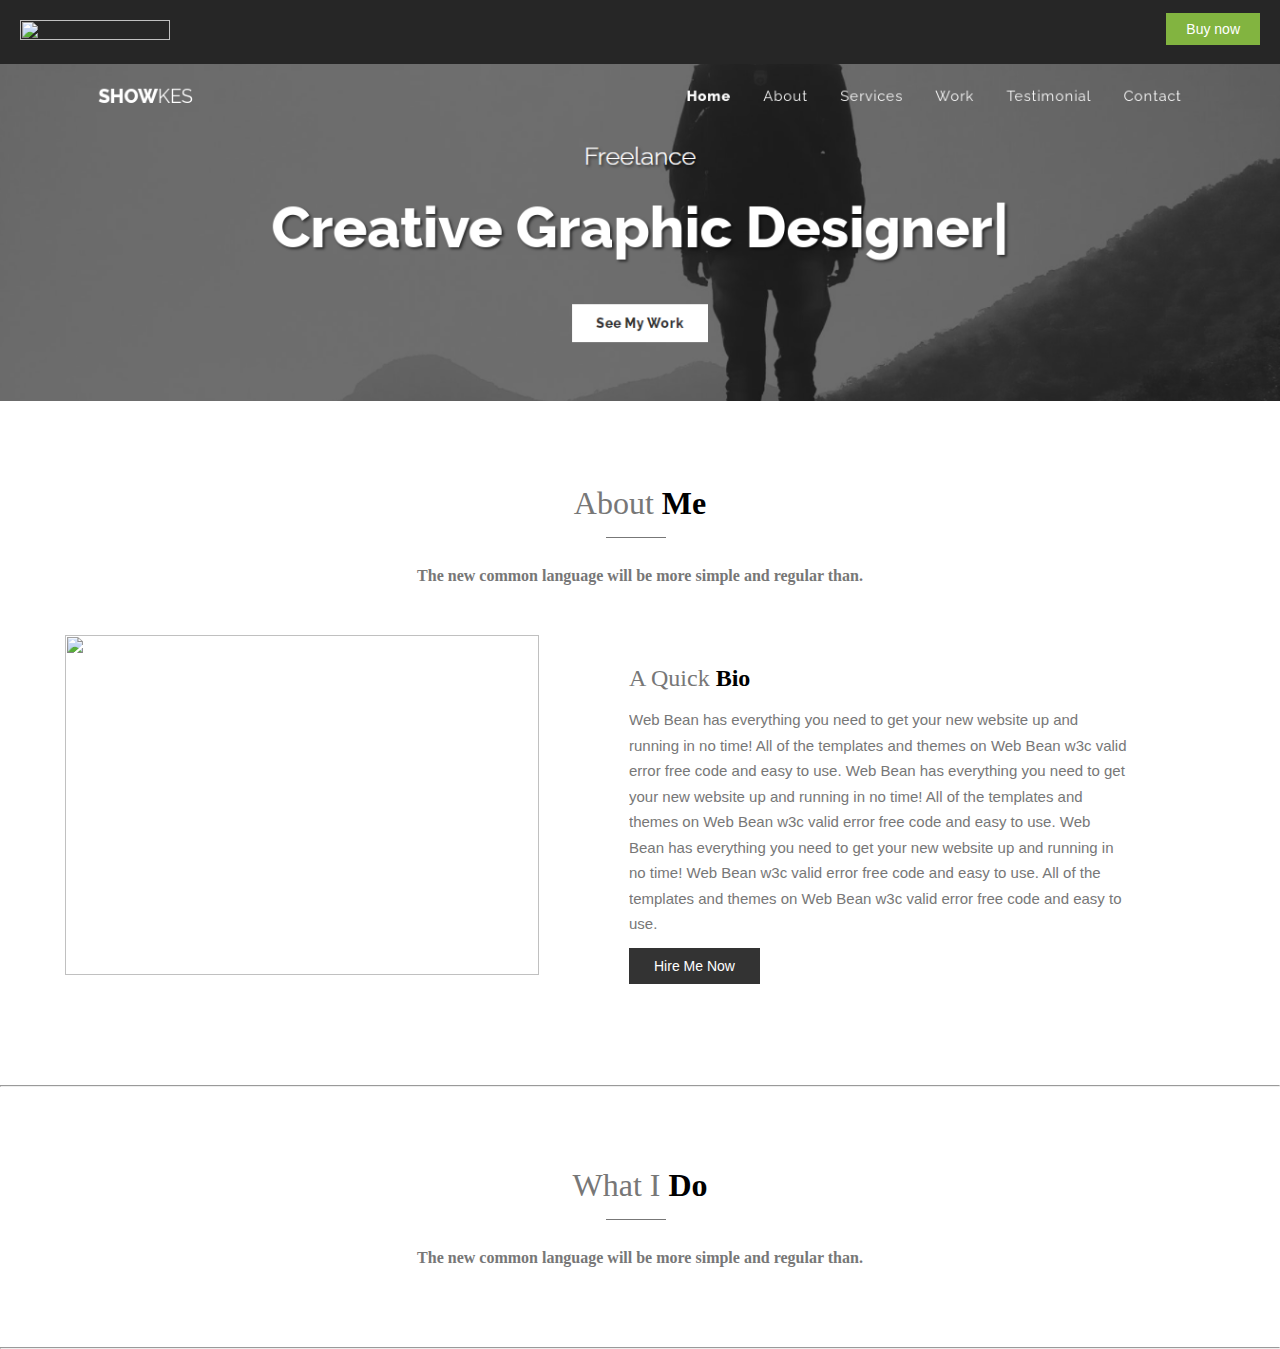
==== themeforest.com/index.html @ ecef11ed "task added" ====
<!DOCTYPE html>
<html lang="en">
<head>
    <meta charset="UTF-8">
    <meta http-equiv="X-UA-Compatible" content="IE=edge">
    <meta name="viewport" content="width=device-width, initial-scale=1.0">
    <title>theme forest</title>
    <link rel="stylesheet" href="assets/css/main.css">
    <link rel="stylesheet" href="assets/css/style.css">
</head>
<body>
    <header>
            <div class="header-top-flex">
                <div class="left-side">
                    <a href="#">
                        <img src="https://public-assets.envato-static.com/assets/logos/envato_market-a5ace93f8482e885ae008eb481b9451d379599dfed24868e52b6b2d66f5cf633.svg" alt="">
                    </a>
                </div>
                <div class="right-side">
                    <a href="#">Buy now</a>
                </div>
            </div>
            <div class="header-bottom">
                <div class="slider">
                    <img src="assets/img/slider.png" alt="image-slider" class="img-fluid">
                </div>
            </div>
    </header>
    <main>
        <!-- section about me start -->
        <div class="container">
          <section id="about-me">
            <div class="tittle">
                <div class="about-tittle">
                    <h1>About <span>Me</span></h1>
                </div>
                <div class="short-context">
                    <h4>The new common language will be more simple and regular than.</h6>
                </div>
            </div>
            <div class="about-context-flex">
                <img src="http://coderspoint.net/html/showkes/assets/img/about/about.jpg" alt="" class="img-fluid">
                <div class="context">
                    <h2>A Quick <span>Bio</span></h2>
                    <p>Web Bean has everything you need to get your new website up and running in no time! All of the templates and themes on Web Bean w3c valid error free code and easy to use. Web Bean has everything you need to get your new website up and running in no time! All of the templates and themes on Web Bean w3c valid error free code and easy to use. Web Bean has everything you need to get your new website up and running in no time! Web Bean w3c valid error free code and easy to use. All of the templates and themes on Web Bean w3c valid error free code and easy to use.</p>
                    <a href="#">Hire Me Now</a>
                </div>
            </div>
          </section>
        </div><hr>
        <!-- section <about me> end -->

        <!-- section <What I Do> start -->
        <div class="container">
          <section id="what-i-do">
            <div class="tittle">
                <div class="about-tittle">
                    <h1>What I <span>Do</span></h1>
                </div>
                <div class="short-context">
                    <h4>The new common language will be more simple and regular than.</h6>
                </div>
            </div>
          </section>
        </div><hr>
        <!-- section <What I Do> end -->
    </main>
    <footer></footer>
</body>
</html>
---- themeforest.com/assets/css/main.css ----
* {
    padding: 0;
    margin: 0;
    box-sizing: border-box;
  }
  
  .container {
    width: 1150px;
    margin: 0 auto;
  }

  .img-fluid {
    max-width: 100% !important;
  }
---- themeforest.com/assets/css/style.css ----
.header-top-flex{
    background-color: #262626;
    display: flex;
    justify-content: space-between;
}

.header-top-flex div{
    padding: 20px;
}

.header-top-flex .left-side img{
background-repeat: no-repeat;
background-position-y: center;
width: 150px;
height: 20px;
}

.header-top-flex .right-side a{
    background-color: #82b440;
    color: white;
    text-decoration: none;
    font-family: Arial, Helvetica, sans-serif;
    font-size: 14px;
    padding: 8px 20px;
}

.header-top-flex .right-side a:hover{
    transition: .5s;
    background-color:#506e29;
}

.header-bottom .slider img{
    width: 100%;
}

#about-me{
    margin: 80px 0px;
}

#about-me .tittle{
    text-align: center;
}

#about-me .tittle .about-tittle{
    position: relative;
    padding-bottom: 30px;
}

#about-me .tittle .about-tittle h1{
    color: #777;
    font-weight: 100;
    padding-bottom: 15px;
}

#about-me .tittle .about-tittle h1 span{
    color: black;
    font-weight: 700;
}

#about-me .tittle .about-tittle::after{
    content: "";
    left: 47%;
    height: 0px;
    position: absolute;
    width: 60px;
    height: 1px;
    background-color: #777;
}

#about-me .tittle .short-context{
    color: #777;
    font-weight: 100;
}

#about-me .about-context-flex{
    display: flex;
    justify-content: space-between;
    padding-top: 50px;
}

#about-me .about-context-flex img{
    width: 474px;
    height: 340px;
}

#about-me .about-context-flex .context{
    padding: 30px 90px;
} 

#about-me .about-context-flex .context h2{
    color: #777;
    font-weight: 100;
    padding-bottom: 15px;
} 

#about-me .about-context-flex .context h2 span{
    color: black;
    font-weight: 700;
} 

#about-me .about-context-flex .context p{
    font-family: 'Raleway', sans-serif;
    color: #777;
    width: 500px;
    height: 225px;
    font-size: 15px;
    line-height: 1.7;
    font-weight: 100;
    overflow: hidden;
    margin-bottom: 25px;
} 

#about-me .about-context-flex .context a{
    background-color:  #333;
    color: white;
    text-decoration: none;
    font-family: Arial, Helvetica, sans-serif;
    font-size: 14px;
    padding: 10px 25px;
}

#about-me .about-context-flex .context a:hover{
    transition: .5s;
    background-color: #777;
}

#what-i-do{
    margin: 80px 0px;
}

#what-i-do .tittle{
    text-align: center;
}

#what-i-do .tittle .about-tittle{
    position: relative;
    padding-bottom: 30px;
}

#what-i-do .tittle .about-tittle h1{
    color: #777;
    font-weight: 100;
    padding-bottom: 15px;
}

#what-i-do .tittle .about-tittle h1 span{
    color: black;
    font-weight: 700;
}

#what-i-do .tittle .about-tittle::after{
    content: "";
    left: 47%;
    height: 0px;
    position: absolute;
    width: 60px;
    height: 1px;
    background-color: #777;
}

#what-i-do .tittle .short-context{
    color: #777;
    font-weight: 100;
}
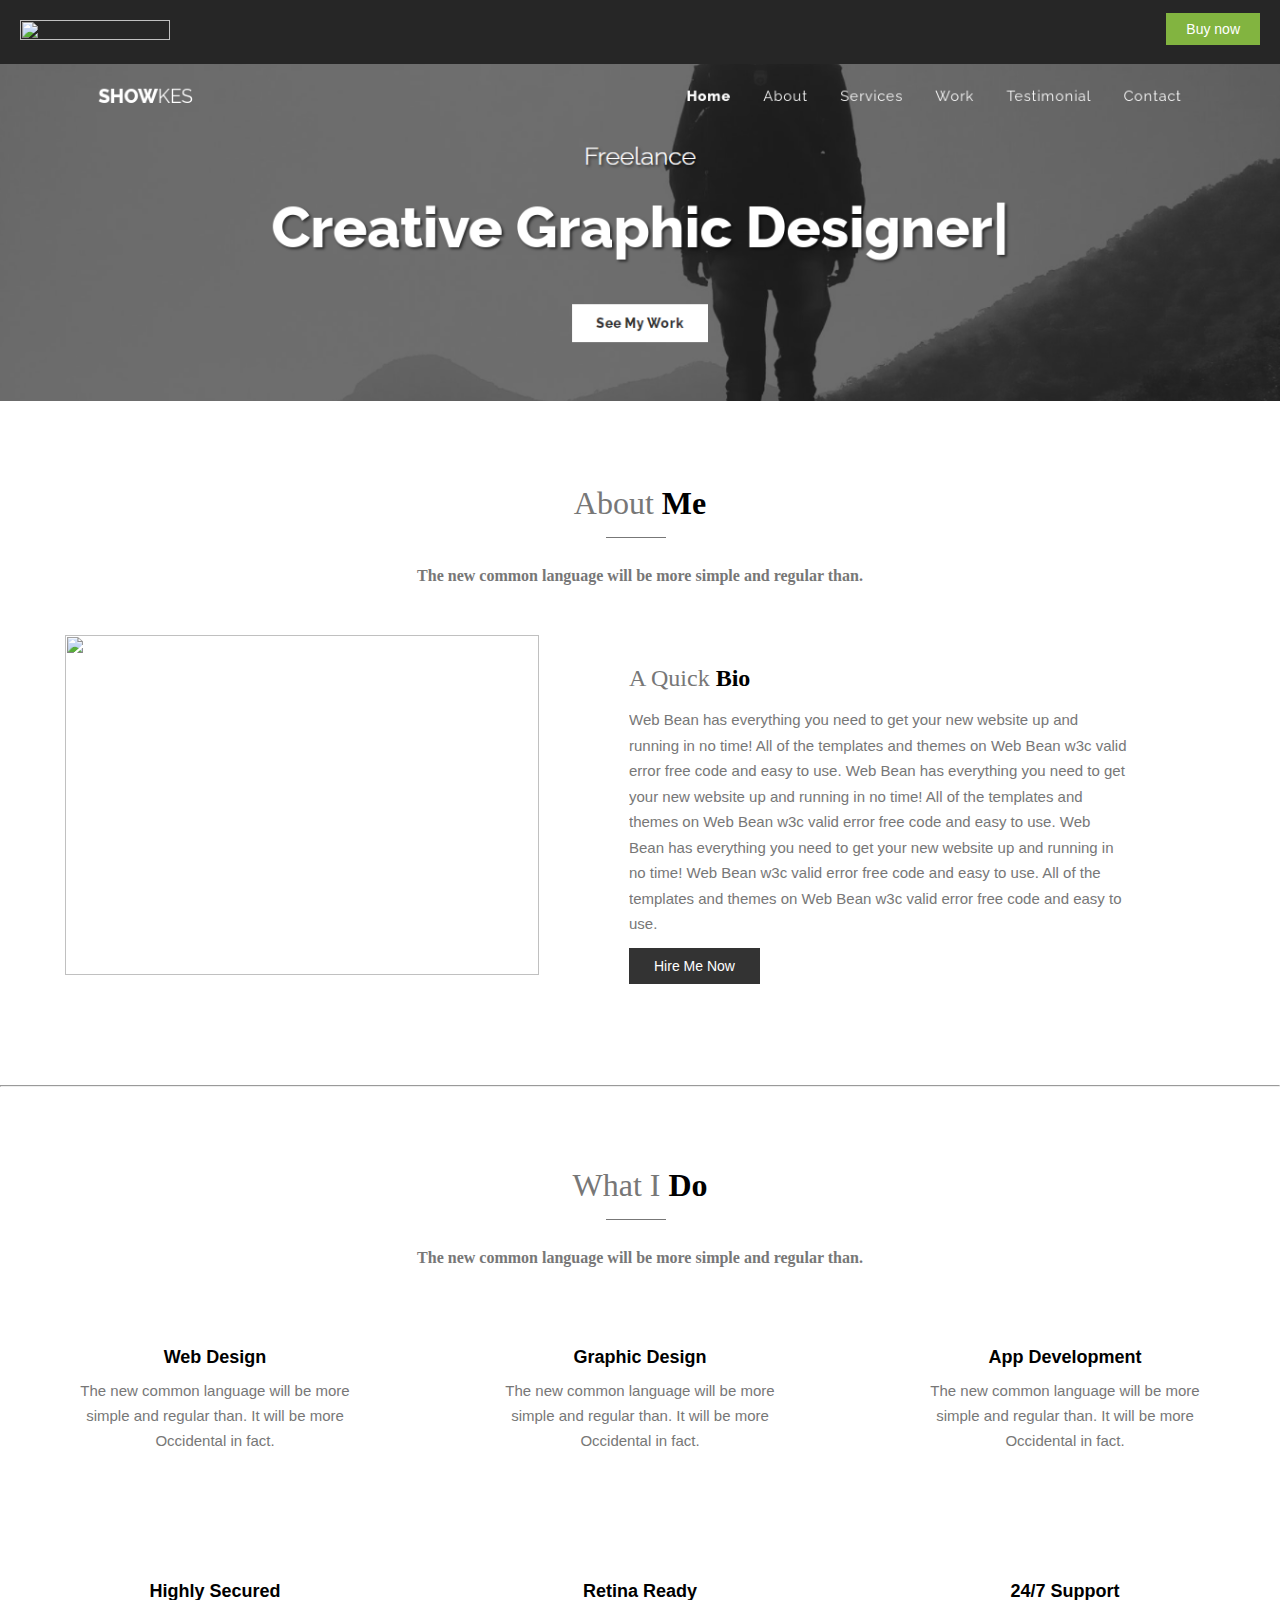
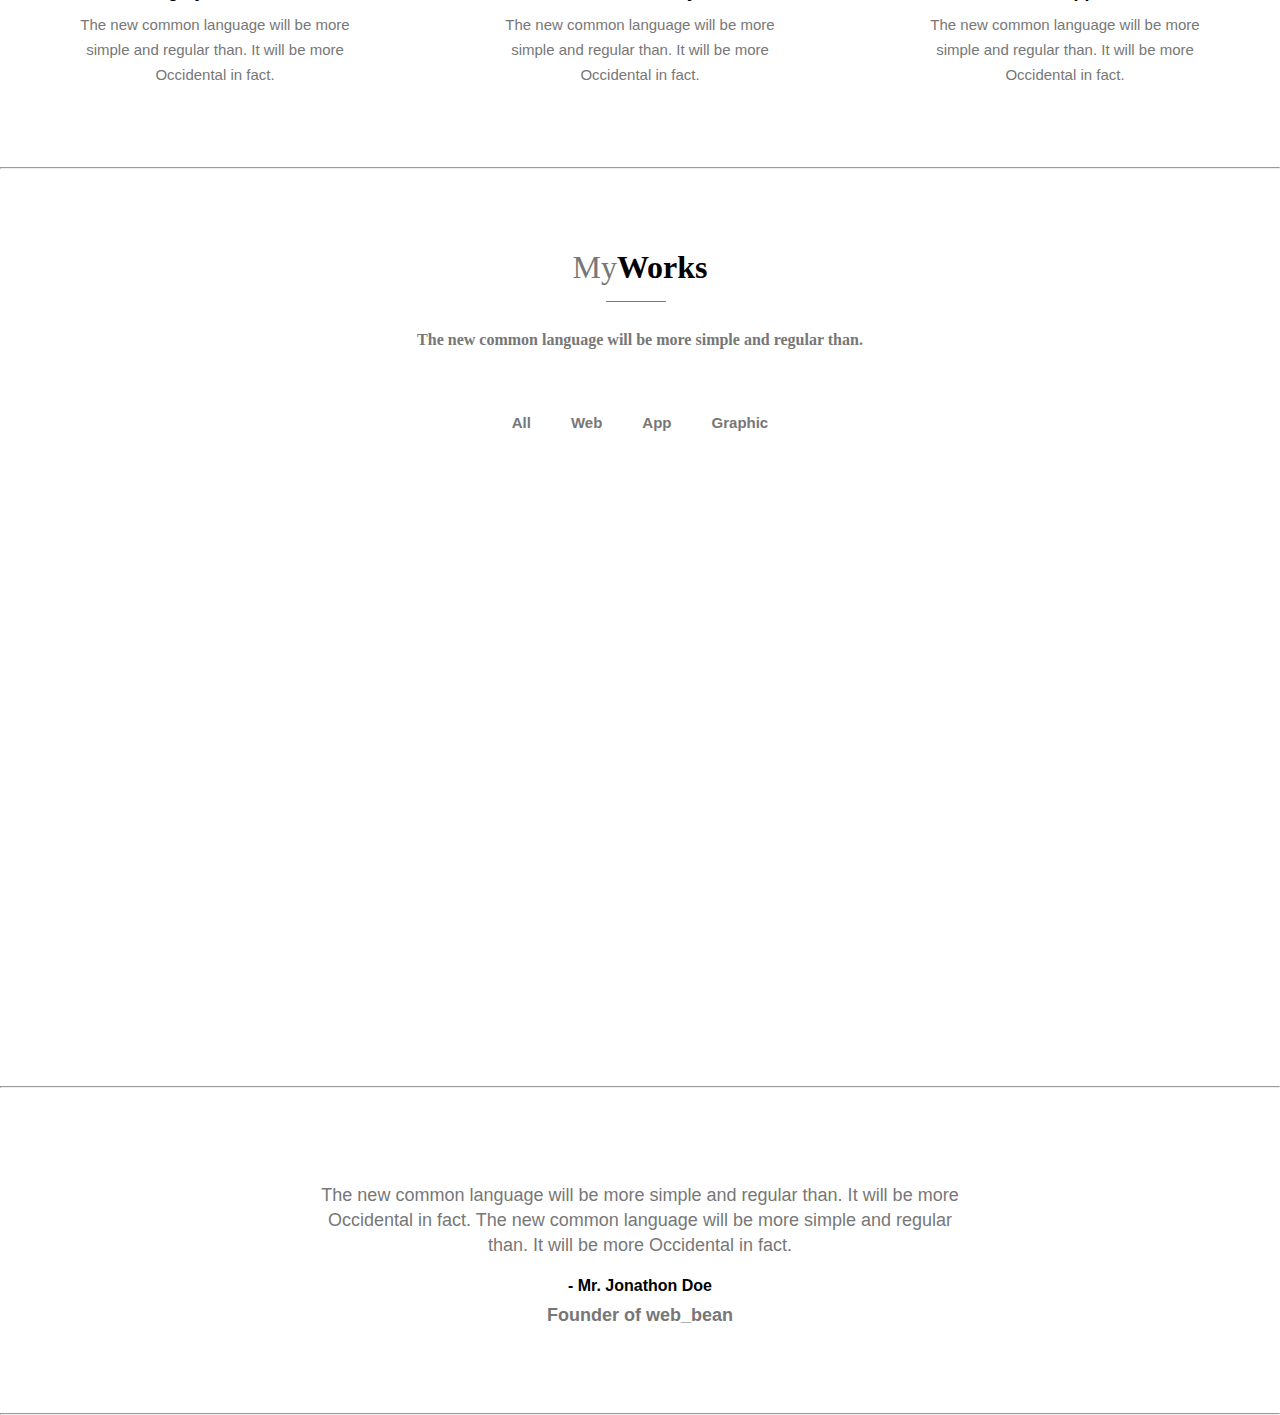
==== commit e9a2901f: "..." ====
--- a/themeforest.com/index.html
+++ b/themeforest.com/index.html
@@ -5,6 +5,7 @@
     <meta http-equiv="X-UA-Compatible" content="IE=edge">
     <meta name="viewport" content="width=device-width, initial-scale=1.0">
     <title>theme forest</title>
+    <script src="https://kit.fontawesome.com/097358150c.js" crossorigin="anonymous"></script>
     <link rel="stylesheet" href="assets/css/main.css">
     <link rel="stylesheet" href="assets/css/style.css">
 </head>
@@ -54,16 +55,155 @@
         <div class="container">
           <section id="what-i-do">
             <div class="tittle">
-                <div class="about-tittle">
+                <div class="what-tittle">
                     <h1>What I <span>Do</span></h1>
                 </div>
                 <div class="short-context">
                     <h4>The new common language will be more simple and regular than.</h6>
                 </div>
             </div>
+            <div class="what-i-do-flex">
+                <div class="web-design">
+                    <div class="icon">
+                        <i class="fas fa-laptop"></i>
+                    </div>
+                    <div class="tittle">Web Design</div>
+                    <div class="context">
+                        <p>The new common language will be more simple and regular than. It will be more Occidental in fact.</p>
+                    </div>
+
+                </div>
+                <div class="graphic-design">
+                    <div class="icon">
+                        <i class="fas fa-layer-group"></i>
+                    </div>
+                    <div class="tittle">Graphic Design</div>
+                    <div class="context">
+                        <p>The new common language will be more simple and regular than. It will be more Occidental in fact.</p>
+                    </div>
+
+                </div>
+                <div class="app-development">
+                    <div class="icon">
+                        <i class="fas fa-mobile"></i>
+                    </div>
+                    <div class="tittle">App Development</div>
+                    <div class="context">
+                        <p>The new common language will be more simple and regular than. It will be more Occidental in fact.</p>
+                    </div>
+
+                </div>
+                <div class="highly-secured">
+                    <div class="icon">
+                        <i class="fas fa-shield-alt"></i>
+                    </div>
+                    <div class="tittle">Highly Secured</div>
+                    <div class="context">
+                        <p>The new common language will be more simple and regular than. It will be more Occidental in fact.</p>
+                    </div>
+                </div>
+                <div class="retina-ready">
+                    <div class="icon">
+                        <i class="far fa-smile"></i>
+                    </div>
+                    <div class="tittle">Retina Ready</div>
+                    <div class="context">
+                        <p>The new common language will be more simple and regular than. It will be more Occidental in fact.</p>
+                    </div>
+                </div>
+                <div class="support">
+                    <div class="icon">
+                        <i class="fas fa-life-ring"></i>
+                    </div>
+                    <div class="tittle">24/7 Support</div>
+                    <div class="context">
+                        <p>The new common language will be more simple and regular than. It will be more Occidental in fact.</p>
+                    </div>
+                </div>
+            </div>
           </section>
         </div><hr>
         <!-- section <What I Do> end -->
+
+        <!-- section <What I Do> start -->
+        <div class="container">
+            <section id="my-works">
+                <div class="tittle">
+                  <div class="my-works-tittle">
+                      <h1>My<span>Works</span></h1>
+                  </div>
+                  <div class="short-context">
+                      <h4>The new common language will be more simple and regular than.</h6>
+                  </div>
+                </div>
+                <div class="my-works-flex">
+                    <a href="#" class="all-category">
+                      <div class="icon">
+                        <i class="fas fa-chart-line"></i>
+                      </div>
+                      <div class="tittle">All</div>
+                    </a>
+                    <a href="#" class="web-category">
+                        <div class="icon">
+                            <i class="far fa-newspaper"></i>
+                        </div>
+                        <div class="tittle">Web</div>
+                    </a>
+                    <a href="#" class="app-category">
+                        <div class="icon">
+                            <i class="fas fa-tablet-alt"></i>
+                        </div>
+                        <div class="tittle">App</div>
+                    </a>
+                    <a href="#" class="graphic-category">
+                        <div class="icon">
+                            <i class="fas fa-camera-retro"></i>
+                        </div>
+                        <div class="tittle">Graphic</div>
+                    </a>
+                </div>
+                <div class="my-works-images-flex">
+                    <a href="">
+                       <img src="http://coderspoint.net/html/showkes/assets/img/works/1.jpg" alt="" class="img-fluid">
+                    </a>
+                    <a href="">
+                       <img src="http://coderspoint.net/html/showkes/assets/img/works/2.jpg" alt="" class="img-fluid">
+                    </a>
+                    <a href="">
+                       <img src="http://coderspoint.net/html/showkes/assets/img/works/3.jpg" alt="" class="img-fluid">
+                    </a>
+                    <a href="">
+                    <img src="http://coderspoint.net/html/showkes/assets/img/works/4.jpg" alt="" class="img-fluid">
+                    </a>
+                    <a href="">
+                    <img src="http://coderspoint.net/html/showkes/assets/img/works/5.jpg" alt="" class="img-fluid">
+                    </a>
+                    <a href="">
+                    <img src="http://coderspoint.net/html/showkes/assets/img/works/6.jpg" alt="" class="img-fluid">
+                    </a>
+                </div>
+            </section>
+        </div><hr>
+        <!-- section <What I Do> end -->
+
+        <!-- section <Quotes> start -->
+        <div class="container">
+            <section id="quotes-section">
+                <div class="quotes">
+                  <div class="quotes-icon">
+                    <i class="fas fa-quote-right"></i>
+                  </div>
+                  <div class="short-context">
+                      <p>The new common language will be more simple and regular than. It will be more Occidental in fact. The new common language will be more simple and regular than. It will be more Occidental in fact.</p>
+                  </div>
+                  <div class="author">
+                        <h3>- Mr. Jonathon Doe</h3>
+                        <h4>Founder of web_bean</h4>
+                  </div>
+                </div>
+            </section>
+        </div><hr>
+         <!-- section <Quotes> end -->
     </main>
     <footer></footer>
 </body>
--- a/themeforest.com/assets/css/style.css
+++ b/themeforest.com/assets/css/style.css
@@ -132,23 +132,23 @@
     text-align: center;
 }
 
-#what-i-do .tittle .about-tittle{
+#what-i-do .tittle .what-tittle{
     position: relative;
     padding-bottom: 30px;
 }
 
-#what-i-do .tittle .about-tittle h1{
-    color: #777;
-    font-weight: 100;
-    padding-bottom: 15px;
-}
-
-#what-i-do .tittle .about-tittle h1 span{
-    color: black;
-    font-weight: 700;
-}
-
-#what-i-do .tittle .about-tittle::after{
+#what-i-do .tittle .what-tittle h1{
+    color: #777;
+    font-weight: 100;
+    padding-bottom: 15px;
+}
+
+#what-i-do .tittle .what-tittle h1 span{
+    color: black;
+    font-weight: 700;
+}
+
+#what-i-do .tittle .what-tittle::after{
     content: "";
     left: 47%;
     height: 0px;
@@ -163,3 +163,136 @@
     font-weight: 100;
 }
 
+#what-i-do .what-i-do-flex{
+    display: flex;
+    flex-wrap: wrap;
+    padding-top: 50px;
+    justify-content: space-between;
+    text-align: center;
+    height: 420px;
+    align-content: space-between;
+}
+
+#what-i-do .what-i-do-flex div{
+    width: 300px;
+    /* padding: 15px 0; */
+}
+
+#what-i-do .what-i-do-flex .tittle{
+    color: black;
+    font-family: sans-serif;
+    font-size: 18px;
+    padding-top: 30px;
+    font-weight: 900;
+}
+
+#what-i-do .what-i-do-flex .context{
+    font-family: sans-serif;
+    color: #777;
+    font-size: 15px;
+    padding-top: 10px;
+    line-height: 25px;
+}
+
+#my-works{
+    margin: 80px 0px;
+}
+
+#my-works .tittle{
+    text-align: center;
+}
+
+#my-works .tittle .my-works-tittle{
+    position: relative;
+    padding-bottom: 30px;
+}
+
+#my-works .tittle .my-works-tittle h1{
+    color: #777;
+    font-weight: 100;
+    padding-bottom: 15px;
+}
+
+#my-works .tittle .my-works-tittle h1 span{
+    color: black;
+    font-weight: 700;
+}
+
+#my-works .tittle .my-works-tittle::after{
+    content: "";
+    left: 47%;
+    height: 0px;
+    position: absolute;
+    width: 60px;
+    height: 1px;
+    background-color: #777;
+}
+
+#my-works .tittle .short-context{
+    color: #777;
+    font-weight: 100;
+}
+
+#my-works .my-works-flex{
+    display: flex;
+    padding-top: 50px;
+    justify-content: center;
+}
+
+#my-works .my-works-flex a{
+    color: #777;
+    font-family: sans-serif;
+    font-size: 17px;
+    text-align: center;
+    padding: 0px 20px;
+    text-decoration: none;
+}
+
+#my-works .my-works-flex div{
+    padding: 5px 0;
+}
+
+#my-works .my-works-flex .tittle{
+    color: #777;
+    font-family: sans-serif;
+    font-size: 15px;
+    padding-top: 5px;
+    font-weight: 700;
+}
+
+#my-works .my-works-images-flex{
+    display: flex;
+    padding-top: 50px;
+    justify-content: center;
+    flex-wrap: wrap;
+}
+
+#my-works .my-works-images-flex a{
+    width: 380px;
+    height: 260px;
+    padding: 5px;
+}
+
+#quotes-section{
+    margin: 80px 0px;
+    text-align: center;
+}
+
+#quotes-section .quotes div{
+    color: #777;
+    font-family: sans-serif;
+    font-size: 18px;
+    padding: 5px 250px;
+    font-weight: 100;
+    line-height: 25px;
+}
+
+#quotes-section .quotes .author h3{
+    color: black;
+    font-family: sans-serif;
+    font-size: 16px;
+    padding: 5px 200px;
+    font-weight: 900;
+    line-height: 25px;
+}
+
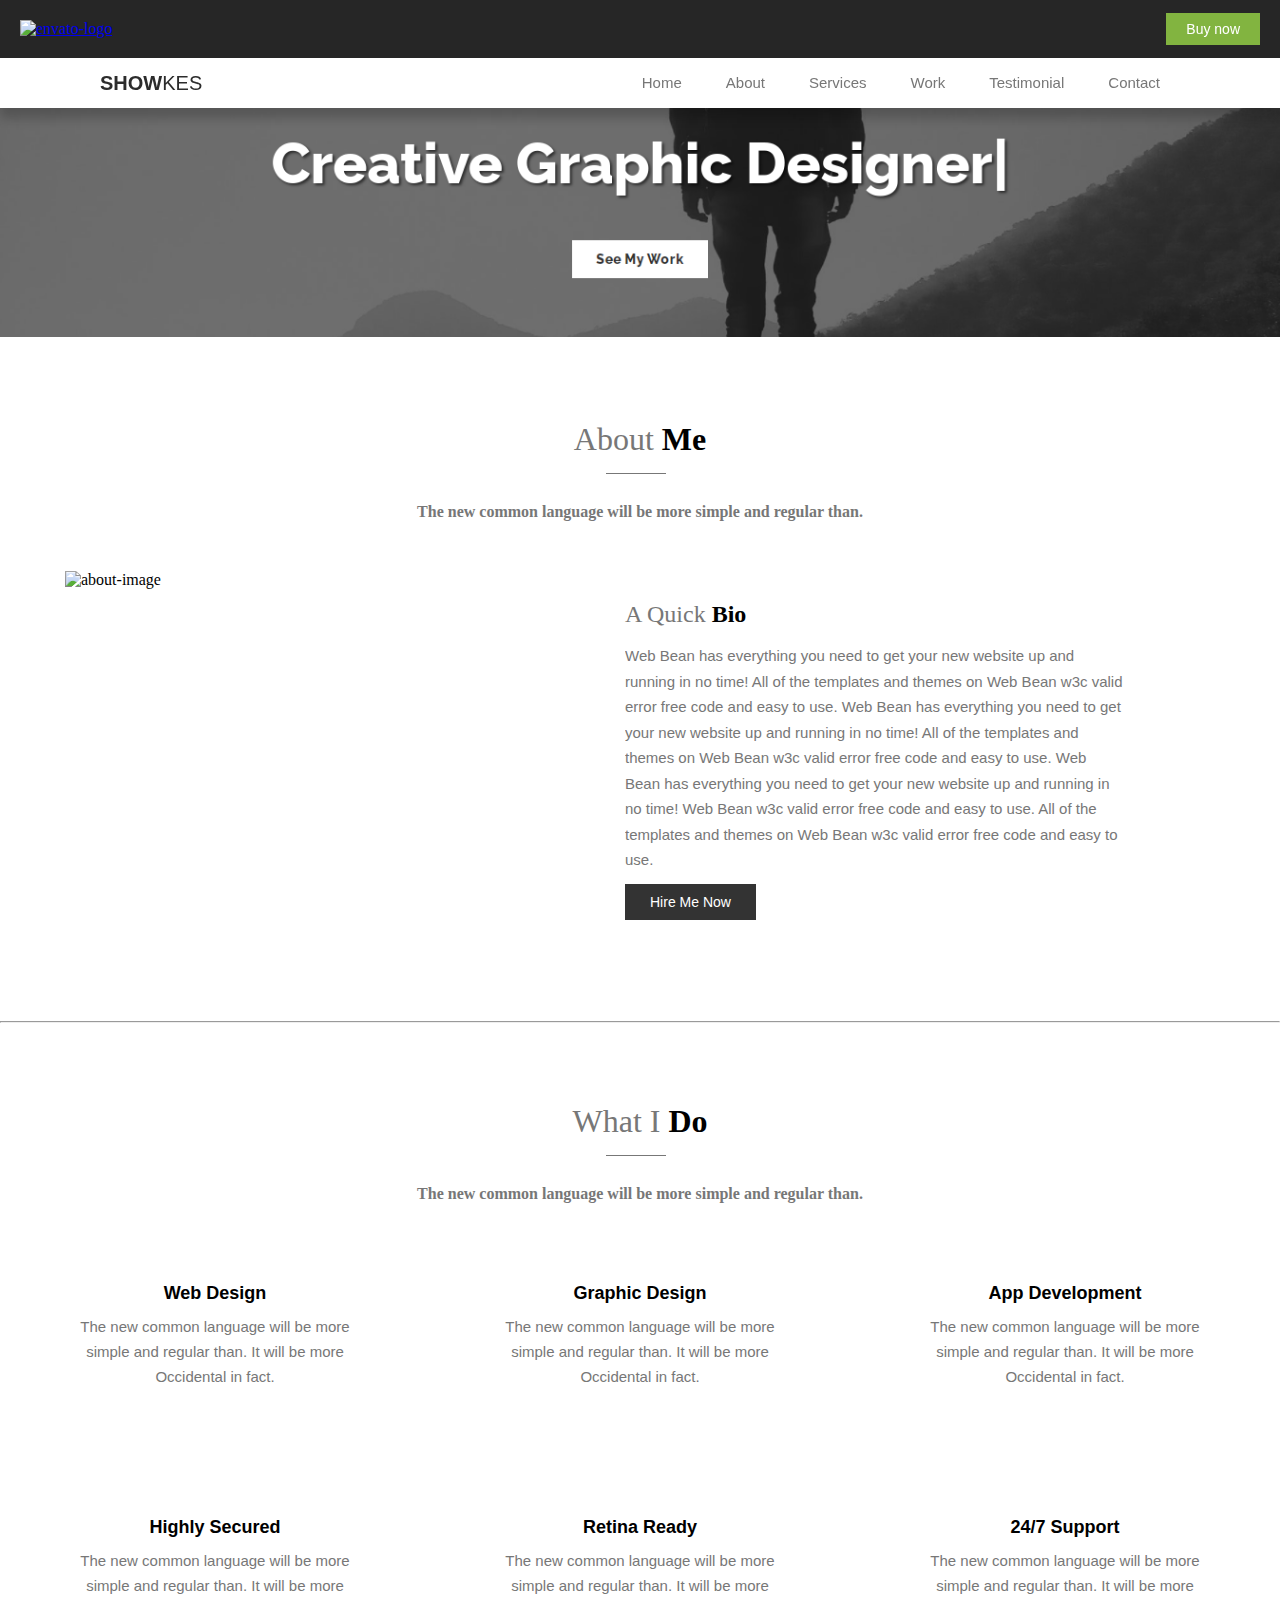
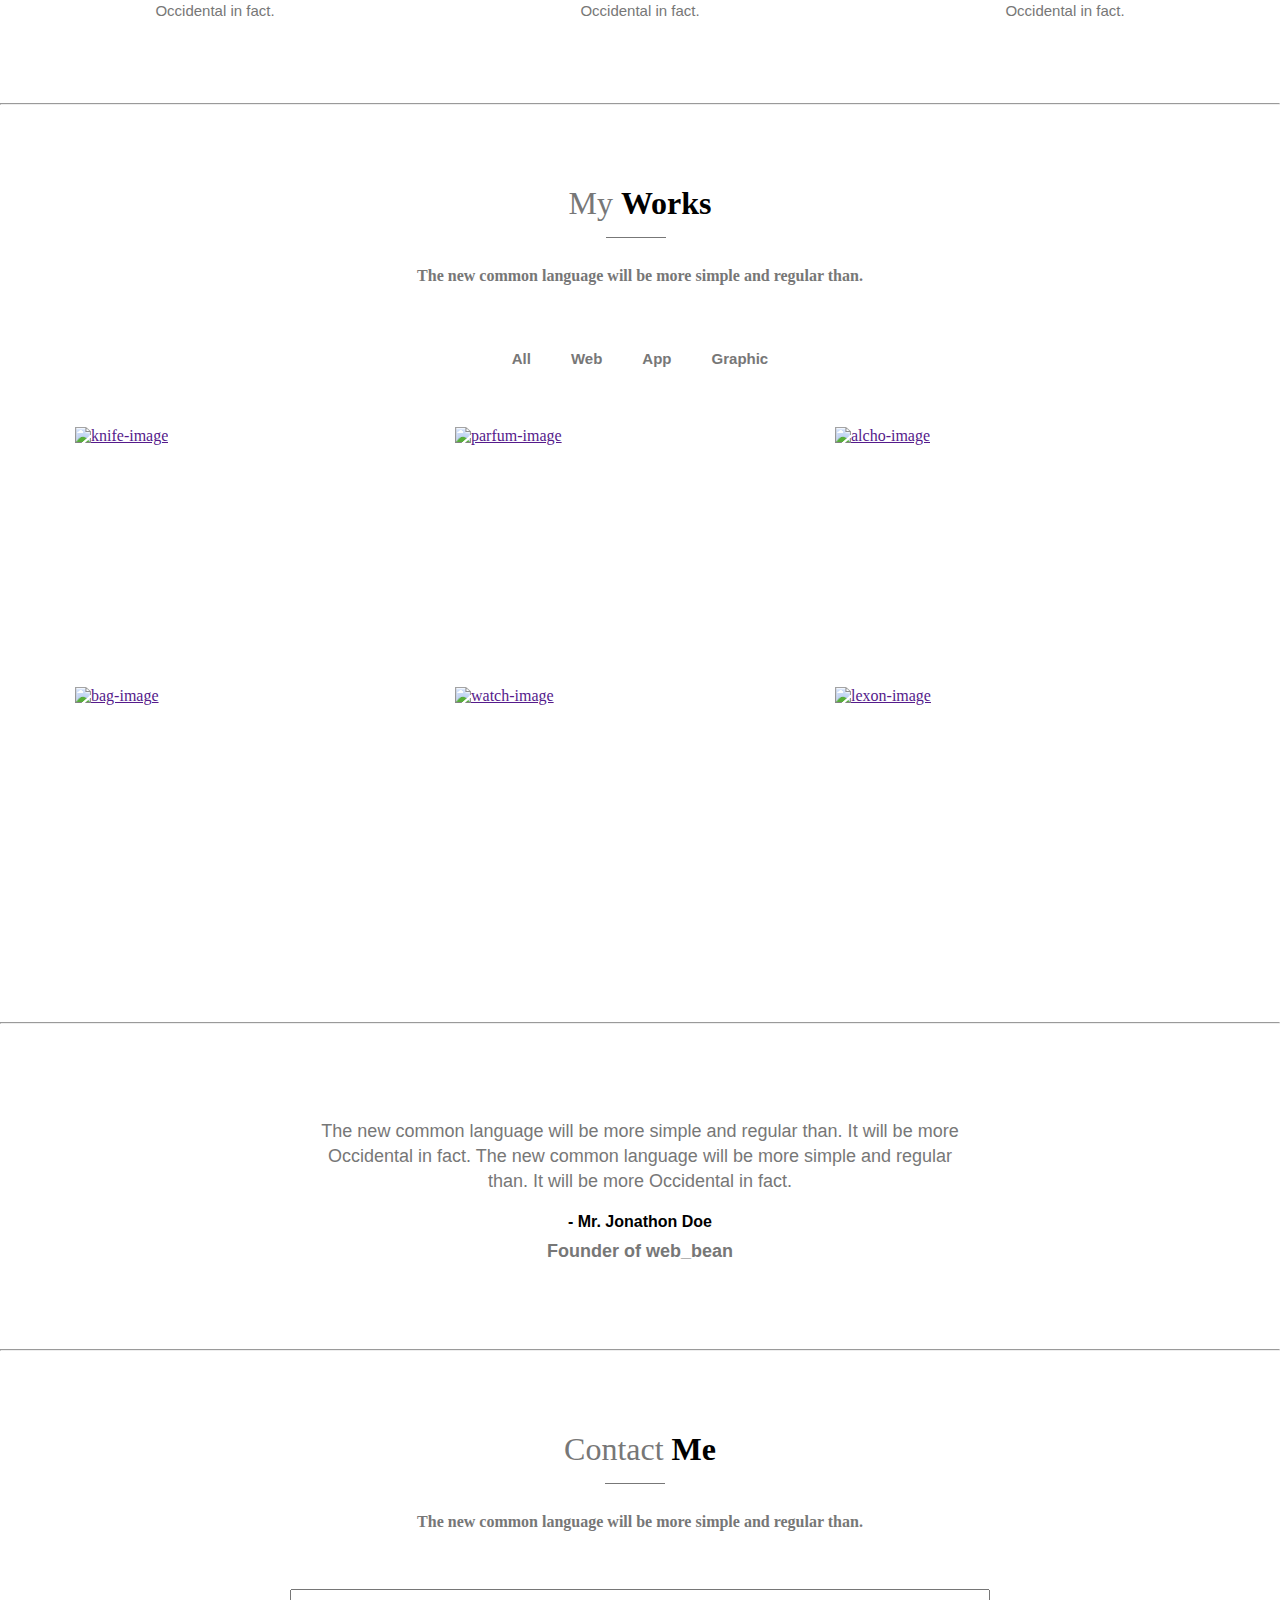
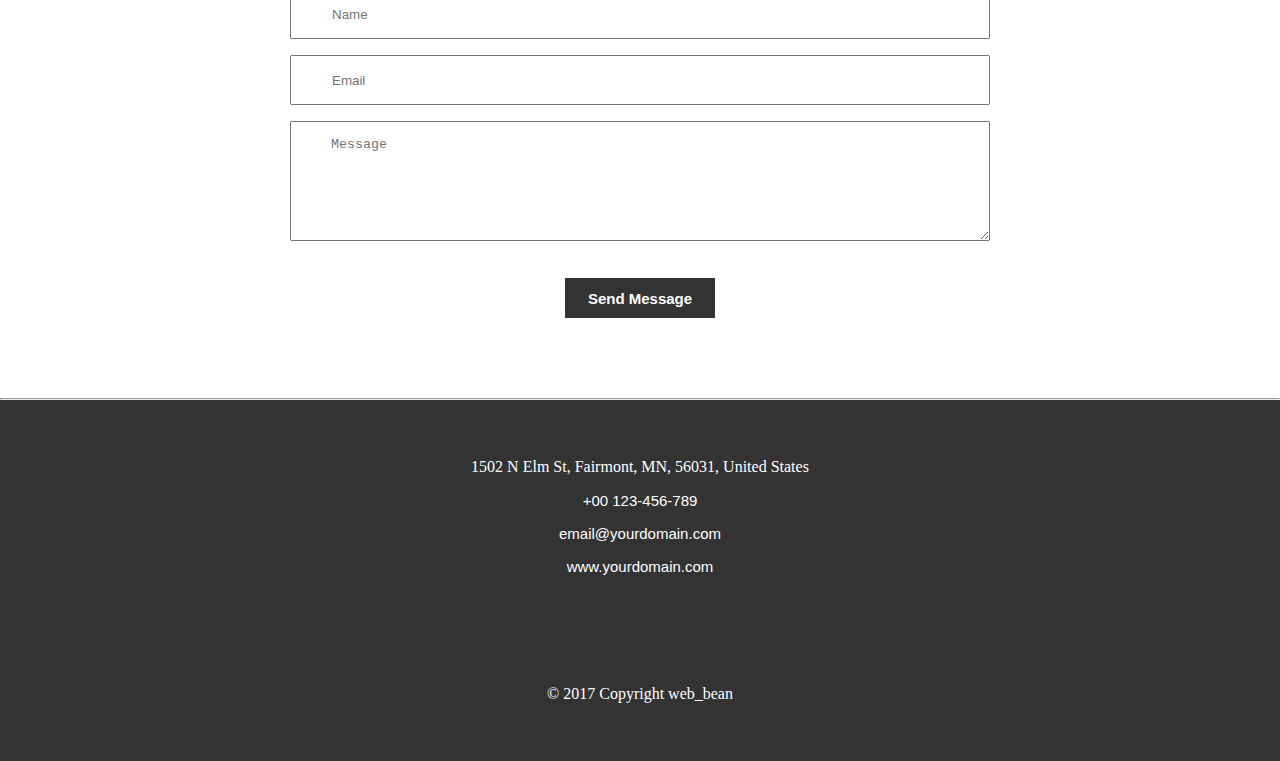
==== commit 8ceb1507: "..." ====
--- a/themeforest.com/index.html
+++ b/themeforest.com/index.html
@@ -1,5 +1,6 @@
 <!DOCTYPE html>
 <html lang="en">
+
 <head>
     <meta charset="UTF-8">
     <meta http-equiv="X-UA-Compatible" content="IE=edge">
@@ -9,139 +10,184 @@
     <link rel="stylesheet" href="assets/css/main.css">
     <link rel="stylesheet" href="assets/css/style.css">
 </head>
+
 <body>
     <header>
-            <div class="header-top-flex">
-                <div class="left-side">
-                    <a href="#">
-                        <img src="https://public-assets.envato-static.com/assets/logos/envato_market-a5ace93f8482e885ae008eb481b9451d379599dfed24868e52b6b2d66f5cf633.svg" alt="">
-                    </a>
-                </div>
-                <div class="right-side">
-                    <a href="#">Buy now</a>
-                </div>
-            </div>
-            <div class="header-bottom">
-                <div class="slider">
-                    <img src="assets/img/slider.png" alt="image-slider" class="img-fluid">
-                </div>
-            </div>
+      <div class="header-top">
+        <div class="header-top-flex">
+            <div class="left-side">
+                <a href="#">
+                    <img src="https://public-assets.envato-static.com/assets/logos/envato_market-a5ace93f8482e885ae008eb481b9451d379599dfed24868e52b6b2d66f5cf633.svg"
+                        alt="envato-logo">
+                </a>
+            </div>
+            <div class="right-side">
+                <a href="#">Buy now</a>
+            </div>
+        </div>
+        <div class="header-navbar-flex">
+            <div class="left-side">
+                <a href="#">
+                    <span style="font-weight: 900;">SHOW</span>KES
+                </a>
+            </div>
+            <div class="right-side">
+                <ul>
+                    <li>
+                        <a href="#">Home</a>
+                    </li>
+                    <li>
+                        <a href="#">About</a>
+                    </li>
+                    <li>
+                        <a href="#">Services</a>
+                    </li>
+                    <li>
+                        <a href="#">Work</a>
+                    </li>
+                    <li>
+                        <a href="#">Testimonial</a>
+                    </li>
+                    <li>
+                        <a href="#">Contact</a>
+                    </li>
+                </ul>
+            </div>
+        </div>
+      </div>
+        <div class="header-bottom">
+            <div class="slider">
+                <img src="assets/img/slider.png" alt="image-slider" class="img-fluid">
+            </div>
+        </div>
     </header>
     <main>
         <!-- section about me start -->
-        <div class="container">
-          <section id="about-me">
-            <div class="tittle">
-                <div class="about-tittle">
-                    <h1>About <span>Me</span></h1>
-                </div>
-                <div class="short-context">
-                    <h4>The new common language will be more simple and regular than.</h6>
-                </div>
-            </div>
-            <div class="about-context-flex">
-                <img src="http://coderspoint.net/html/showkes/assets/img/about/about.jpg" alt="" class="img-fluid">
-                <div class="context">
-                    <h2>A Quick <span>Bio</span></h2>
-                    <p>Web Bean has everything you need to get your new website up and running in no time! All of the templates and themes on Web Bean w3c valid error free code and easy to use. Web Bean has everything you need to get your new website up and running in no time! All of the templates and themes on Web Bean w3c valid error free code and easy to use. Web Bean has everything you need to get your new website up and running in no time! Web Bean w3c valid error free code and easy to use. All of the templates and themes on Web Bean w3c valid error free code and easy to use.</p>
-                    <a href="#">Hire Me Now</a>
-                </div>
-            </div>
-          </section>
-        </div><hr>
+        <section id="about-me">
+            <div class="container">
+                <div class="tittle">
+                    <div class="about-tittle">
+                        <h1>About <span>Me</span></h1>
+                    </div>
+                    <div class="short-context">
+                        <h4>The new common language will be more simple and regular than.</h6>
+                    </div>
+                </div>
+                <div class="about-context-flex">
+                    <img src="http://coderspoint.net/html/showkes/assets/img/about/about.jpg" alt="about-image"
+                        class="img-fluid">
+                    <div class="context">
+                        <h2>A Quick <span>Bio</span></h2>
+                        <p>Web Bean has everything you need to get your new website up and running in no time! All of
+                            the templates and themes on Web Bean w3c valid error free code and easy to use. Web Bean has
+                            everything you need to get your new website up and running in no time! All of the templates
+                            and themes on Web Bean w3c valid error free code and easy to use. Web Bean has everything
+                            you need to get your new website up and running in no time! Web Bean w3c valid error free
+                            code and easy to use. All of the templates and themes on Web Bean w3c valid error free code
+                            and easy to use.</p>
+                        <a href="#">Hire Me Now</a>
+                    </div>
+                </div>
+            </div>
+        </section>
+        <hr>
         <!-- section <about me> end -->
 
         <!-- section <What I Do> start -->
-        <div class="container">
-          <section id="what-i-do">
-            <div class="tittle">
-                <div class="what-tittle">
-                    <h1>What I <span>Do</span></h1>
-                </div>
-                <div class="short-context">
-                    <h4>The new common language will be more simple and regular than.</h6>
-                </div>
-            </div>
-            <div class="what-i-do-flex">
-                <div class="web-design">
-                    <div class="icon">
-                        <i class="fas fa-laptop"></i>
-                    </div>
-                    <div class="tittle">Web Design</div>
-                    <div class="context">
-                        <p>The new common language will be more simple and regular than. It will be more Occidental in fact.</p>
-                    </div>
-
-                </div>
-                <div class="graphic-design">
-                    <div class="icon">
-                        <i class="fas fa-layer-group"></i>
-                    </div>
-                    <div class="tittle">Graphic Design</div>
-                    <div class="context">
-                        <p>The new common language will be more simple and regular than. It will be more Occidental in fact.</p>
-                    </div>
-
-                </div>
-                <div class="app-development">
-                    <div class="icon">
-                        <i class="fas fa-mobile"></i>
-                    </div>
-                    <div class="tittle">App Development</div>
-                    <div class="context">
-                        <p>The new common language will be more simple and regular than. It will be more Occidental in fact.</p>
-                    </div>
-
-                </div>
-                <div class="highly-secured">
-                    <div class="icon">
-                        <i class="fas fa-shield-alt"></i>
-                    </div>
-                    <div class="tittle">Highly Secured</div>
-                    <div class="context">
-                        <p>The new common language will be more simple and regular than. It will be more Occidental in fact.</p>
-                    </div>
-                </div>
-                <div class="retina-ready">
-                    <div class="icon">
-                        <i class="far fa-smile"></i>
-                    </div>
-                    <div class="tittle">Retina Ready</div>
-                    <div class="context">
-                        <p>The new common language will be more simple and regular than. It will be more Occidental in fact.</p>
-                    </div>
-                </div>
-                <div class="support">
-                    <div class="icon">
-                        <i class="fas fa-life-ring"></i>
-                    </div>
-                    <div class="tittle">24/7 Support</div>
-                    <div class="context">
-                        <p>The new common language will be more simple and regular than. It will be more Occidental in fact.</p>
-                    </div>
-                </div>
-            </div>
-          </section>
-        </div><hr>
+        <section id="what-i-do">
+            <div class="container">
+                <div class="tittle">
+                    <div class="what-tittle">
+                        <h1>What I <span>Do</span></h1>
+                    </div>
+                    <div class="short-context">
+                        <h4>The new common language will be more simple and regular than.</h6>
+                    </div>
+                </div>
+                <div class="what-i-do-flex">
+                    <div class="web-design">
+                        <div class="icon">
+                            <i class="fas fa-laptop"></i>
+                        </div>
+                        <div class="tittle">Web Design</div>
+                        <div class="context">
+                            <p>The new common language will be more simple and regular than. It will be more Occidental
+                                in fact.</p>
+                        </div>
+                    </div>
+                    <div class="graphic-design">
+                        <div class="icon">
+                            <i class="fas fa-layer-group"></i>
+                        </div>
+                        <div class="tittle">Graphic Design</div>
+                        <div class="context">
+                            <p>The new common language will be more simple and regular than. It will be more Occidental
+                                in fact.</p>
+                        </div>
+                    </div>
+                    <div class="app-development">
+                        <div class="icon">
+                            <i class="fas fa-mobile"></i>
+                        </div>
+                        <div class="tittle">App Development</div>
+                        <div class="context">
+                            <p>The new common language will be more simple and regular than. It will be more Occidental
+                                in fact.</p>
+                        </div>
+                    </div>
+                    <div class="highly-secured">
+                        <div class="icon">
+                            <i class="fas fa-shield-alt"></i>
+                        </div>
+                        <div class="tittle">Highly Secured</div>
+                        <div class="context">
+                            <p>The new common language will be more simple and regular than. It will be more Occidental
+                                in fact.</p>
+                        </div>
+                    </div>
+                    <div class="retina-ready">
+                        <div class="icon">
+                            <i class="far fa-smile"></i>
+                        </div>
+                        <div class="tittle">Retina Ready</div>
+                        <div class="context">
+                            <p>The new common language will be more simple and regular than. It will be more Occidental
+                                in fact.</p>
+                        </div>
+                    </div>
+                    <div class="support">
+                        <div class="icon">
+                            <i class="fas fa-life-ring"></i>
+                        </div>
+                        <div class="tittle">24/7 Support</div>
+                        <div class="context">
+                            <p>The new common language will be more simple and regular than. It will be more Occidental
+                                in fact.</p>
+                        </div>
+                    </div>
+                </div>
+            </div>
+        </section>
+        <hr>
         <!-- section <What I Do> end -->
 
         <!-- section <What I Do> start -->
-        <div class="container">
-            <section id="my-works">
+        <section id="my-works">
+            <div class="container">
                 <div class="tittle">
-                  <div class="my-works-tittle">
-                      <h1>My<span>Works</span></h1>
-                  </div>
-                  <div class="short-context">
-                      <h4>The new common language will be more simple and regular than.</h6>
-                  </div>
+                    <div class="my-works-tittle">
+                        <h1>My <span>Works</span></h1>
+                    </div>
+                    <div class="short-context">
+                        <h4>The new common language will be more simple and regular than.</h6>
+                    </div>
                 </div>
                 <div class="my-works-flex">
                     <a href="#" class="all-category">
-                      <div class="icon">
-                        <i class="fas fa-chart-line"></i>
-                      </div>
-                      <div class="tittle">All</div>
+                        <div class="icon">
+                            <i class="fas fa-chart-line"></i>
+                        </div>
+                        <div class="tittle">All</div>
                     </a>
                     <a href="#" class="web-category">
                         <div class="icon">
@@ -164,47 +210,151 @@
                 </div>
                 <div class="my-works-images-flex">
                     <a href="">
-                       <img src="http://coderspoint.net/html/showkes/assets/img/works/1.jpg" alt="" class="img-fluid">
-                    </a>
-                    <a href="">
-                       <img src="http://coderspoint.net/html/showkes/assets/img/works/2.jpg" alt="" class="img-fluid">
-                    </a>
-                    <a href="">
-                       <img src="http://coderspoint.net/html/showkes/assets/img/works/3.jpg" alt="" class="img-fluid">
-                    </a>
-                    <a href="">
-                    <img src="http://coderspoint.net/html/showkes/assets/img/works/4.jpg" alt="" class="img-fluid">
-                    </a>
-                    <a href="">
-                    <img src="http://coderspoint.net/html/showkes/assets/img/works/5.jpg" alt="" class="img-fluid">
-                    </a>
-                    <a href="">
-                    <img src="http://coderspoint.net/html/showkes/assets/img/works/6.jpg" alt="" class="img-fluid">
-                    </a>
-                </div>
-            </section>
-        </div><hr>
+                        <img src="http://coderspoint.net/html/showkes/assets/img/works/1.jpg" alt="knife-image"
+                            class="img-fluid">
+                    </a>
+                    <a href="">
+                        <img src="http://coderspoint.net/html/showkes/assets/img/works/2.jpg" alt="parfum-image"
+                            class="img-fluid">
+                    </a>
+                    <a href="">
+                        <img src="http://coderspoint.net/html/showkes/assets/img/works/3.jpg" alt="alcho-image"
+                            class="img-fluid">
+                    </a>
+                    <a href="">
+                        <img src="http://coderspoint.net/html/showkes/assets/img/works/4.jpg" alt="bag-image"
+                            class="img-fluid">
+                    </a>
+                    <a href="">
+                        <img src="http://coderspoint.net/html/showkes/assets/img/works/5.jpg" alt="watch-image"
+                            class="img-fluid">
+                    </a>
+                    <a href="">
+                        <img src="http://coderspoint.net/html/showkes/assets/img/works/6.jpg" alt="lexon-image"
+                            class="img-fluid">
+                    </a>
+                </div>
+            </div>
+        </section>
+        <hr>
         <!-- section <What I Do> end -->
 
         <!-- section <Quotes> start -->
-        <div class="container">
-            <section id="quotes-section">
+        <section id="quotes-section">
+            <div class="container">
                 <div class="quotes">
-                  <div class="quotes-icon">
-                    <i class="fas fa-quote-right"></i>
-                  </div>
-                  <div class="short-context">
-                      <p>The new common language will be more simple and regular than. It will be more Occidental in fact. The new common language will be more simple and regular than. It will be more Occidental in fact.</p>
-                  </div>
-                  <div class="author">
+                    <div class="quotes-icon">
+                        <i class="fas fa-quote-right"></i>
+                    </div>
+                    <div class="short-context">
+                        <p>The new common language will be more simple and regular than. It will be more Occidental in
+                            fact. The new common language will be more simple and regular than. It will be more
+                            Occidental in fact.</p>
+                    </div>
+                    <div class="author">
                         <h3>- Mr. Jonathon Doe</h3>
                         <h4>Founder of web_bean</h4>
-                  </div>
-                </div>
-            </section>
-        </div><hr>
-         <!-- section <Quotes> end -->
+                    </div>
+                </div>
+            </div>
+        </section>
+        <hr>
+        <!-- section <Quotes> end -->
+
+        <!-- section <contact me> start -->
+        <section id="contact-me">
+            <div class="form-container">
+                <div class="tittle">
+                    <div class="contact-me-tittle">
+                        <h1>Contact <span>Me</span></h1>
+                    </div>
+                    <div class="short-context">
+                        <h4>The new common language will be more simple and regular than.</h4>
+                    </div>
+                </div>
+                <form action="">
+                    <div class="name-input">
+                        <input type="text" name="name" class="name" placeholder="Name" required="required">
+                    </div>
+                    <div class="name-logo">
+                        <i class="fas fa-user-alt"></i>
+                    </div>
+                    <div class="email-input">
+                        <input type="email" name="email" class="email" placeholder="Email" required="required">
+                    </div>
+                    <div class="email-logo">
+                        <i class="fas fa-paper-plane"></i>
+                    </div>
+                    <div class="message-input">
+                        <textarea rows="6" name="message" class="message" placeholder="Message"
+                            required="required"></textarea>
+                    </div>
+                    <div class="message-logo">
+                        <i class="fas fa-envelope"></i>
+                    </div>
+                    <div class="btn-submit">
+                        <input type="submit" value="Send Message" name="submit" class="submit">
+                    </div>
+                </form>
+            </div>
+        </section>
+        <hr>
+        <!-- section <contact me> end -->
     </main>
-    <footer></footer>
+    <footer>
+        <div class="footer-info">
+            <div class="home-adress">
+                <p>1502 N Elm St, Fairmont, MN, 56031, United States</p>
+            </div>
+            <div class="phone-number">
+                <a href="#">
+                    <p>+00 123-456-789</p>
+                </a>
+            </div>
+            <div class="email-adress">
+                <a href="#">
+                    <p>email@yourdomain.com</p>
+                </a>
+            </div>
+            <div class="web-adress">
+                <a href="#">
+                    <p>www.yourdomain.com</p>
+                </a>
+            </div>
+            <div class="social-media-icon">
+                <ul>
+                    <li>
+                        <a href="#">
+                            <i class="fab fa-facebook"></i>
+                        </a>
+                    </li>
+                    <li>
+                        <a href="#">
+                            <i class="fab fa-twitter"></i>
+                        </a>
+                    </li>
+                    <li>
+                        <a href="#">
+                            <i class="fab fa-google-plus-square"></i>
+                        </a>
+                    </li>
+                    <li>
+                        <a href="#">
+                            <i class="fab fa-tumblr-square"></i>
+                        </a>
+                    </li>
+                    <li>
+                        <a href="#">
+                            <i class="fab fa-linkedin"></i>
+                        </a>
+                    </li>
+                </ul>
+            </div>
+            <div class="copyright">
+                <p>© 2017 Copyright web_bean</p>
+            </div>
+        </div>
+    </footer>
 </body>
+
 </html>--- a/themeforest.com/assets/css/main.css
+++ b/themeforest.com/assets/css/main.css
@@ -9,6 +9,11 @@
     margin: 0 auto;
   }
 
+  .form-container {
+    width: 700px;
+    margin: 0 auto;
+  }
+
   .img-fluid {
     max-width: 100% !important;
   }
--- a/themeforest.com/assets/css/style.css
+++ b/themeforest.com/assets/css/style.css
@@ -1,298 +1,519 @@
-.header-top-flex{
-    background-color: #262626;
-    display: flex;
-    justify-content: space-between;
-}
-
-.header-top-flex div{
+.header-top{
+    position: fixed;
+    width: 100%;
+    z-index: 9999;
+}
+
+.header-top-flex {
+	background-color: #262626;
+	display: flex;
+	justify-content: space-between;
+}
+
+.header-top-flex div {
+	padding: 20px;
+}
+
+.header-top-flex .left-side img {
+	background-repeat: no-repeat;
+	background-position-y: center;
+	width: 150px;
+	height: 20px;
+}
+
+.header-top-flex .right-side a {
+	background-color: #82b440;
+	color: white;
+	text-decoration: none;
+	font-family: Arial, Helvetica, sans-serif;
+	font-size: 14px;
+	padding: 8px 20px;
+}
+
+.header-top-flex .right-side a:hover {
+	transition: .5s;
+	background-color: #506e29;
+}
+
+.header-navbar-flex{
+    box-shadow: 0px 10px 10px 0 rgba(0,0,0,.2);
+	display: flex;
+	justify-content: space-between;
+    background-color: white;
+    align-items: center;
+    height: 50px;
+    padding: 0px 100px;
+}
+
+.header-navbar-flex .left-side a{
+    text-decoration: none;
+    font-family: sans-serif;
+    font-size: 20px;
+    color: rgb(44, 44, 44);
+}
+
+.header-navbar-flex .right-side li{
+    display: inline-block;
+    list-style: none;
     padding: 20px;
 }
 
-.header-top-flex .left-side img{
-background-repeat: no-repeat;
-background-position-y: center;
-width: 150px;
-height: 20px;
-}
-
-.header-top-flex .right-side a{
-    background-color: #82b440;
-    color: white;
-    text-decoration: none;
-    font-family: Arial, Helvetica, sans-serif;
-    font-size: 14px;
-    padding: 8px 20px;
-}
-
-.header-top-flex .right-side a:hover{
-    transition: .5s;
-    background-color:#506e29;
-}
-
-.header-bottom .slider img{
-    width: 100%;
-}
-
-#about-me{
-    margin: 80px 0px;
-}
-
-#about-me .tittle{
-    text-align: center;
-}
-
-#about-me .tittle .about-tittle{
-    position: relative;
-    padding-bottom: 30px;
-}
-
-#about-me .tittle .about-tittle h1{
-    color: #777;
-    font-weight: 100;
-    padding-bottom: 15px;
-}
-
-#about-me .tittle .about-tittle h1 span{
-    color: black;
-    font-weight: 700;
-}
-
-#about-me .tittle .about-tittle::after{
-    content: "";
-    left: 47%;
-    height: 0px;
-    position: absolute;
-    width: 60px;
-    height: 1px;
-    background-color: #777;
-}
-
-#about-me .tittle .short-context{
-    color: #777;
-    font-weight: 100;
-}
-
-#about-me .about-context-flex{
-    display: flex;
-    justify-content: space-between;
-    padding-top: 50px;
-}
-
-#about-me .about-context-flex img{
-    width: 474px;
-    height: 340px;
-}
-
-#about-me .about-context-flex .context{
-    padding: 30px 90px;
-} 
-
-#about-me .about-context-flex .context h2{
-    color: #777;
-    font-weight: 100;
-    padding-bottom: 15px;
-} 
-
-#about-me .about-context-flex .context h2 span{
-    color: black;
-    font-weight: 700;
-} 
-
-#about-me .about-context-flex .context p{
-    font-family: 'Raleway', sans-serif;
-    color: #777;
-    width: 500px;
-    height: 225px;
-    font-size: 15px;
-    line-height: 1.7;
-    font-weight: 100;
-    overflow: hidden;
-    margin-bottom: 25px;
-} 
-
-#about-me .about-context-flex .context a{
-    background-color:  #333;
-    color: white;
-    text-decoration: none;
-    font-family: Arial, Helvetica, sans-serif;
-    font-size: 14px;
-    padding: 10px 25px;
-}
-
-#about-me .about-context-flex .context a:hover{
-    transition: .5s;
-    background-color: #777;
-}
-
-#what-i-do{
-    margin: 80px 0px;
-}
-
-#what-i-do .tittle{
-    text-align: center;
-}
-
-#what-i-do .tittle .what-tittle{
-    position: relative;
-    padding-bottom: 30px;
-}
-
-#what-i-do .tittle .what-tittle h1{
-    color: #777;
-    font-weight: 100;
-    padding-bottom: 15px;
-}
-
-#what-i-do .tittle .what-tittle h1 span{
-    color: black;
-    font-weight: 700;
-}
-
-#what-i-do .tittle .what-tittle::after{
-    content: "";
-    left: 47%;
-    height: 0px;
-    position: absolute;
-    width: 60px;
-    height: 1px;
-    background-color: #777;
-}
-
-#what-i-do .tittle .short-context{
-    color: #777;
-    font-weight: 100;
-}
-
-#what-i-do .what-i-do-flex{
-    display: flex;
-    flex-wrap: wrap;
-    padding-top: 50px;
-    justify-content: space-between;
-    text-align: center;
-    height: 420px;
-    align-content: space-between;
-}
-
-#what-i-do .what-i-do-flex div{
-    width: 300px;
-    /* padding: 15px 0; */
-}
-
-#what-i-do .what-i-do-flex .tittle{
-    color: black;
-    font-family: sans-serif;
-    font-size: 18px;
-    padding-top: 30px;
-    font-weight: 900;
-}
-
-#what-i-do .what-i-do-flex .context{
+.header-navbar-flex .right-side li a{
     font-family: sans-serif;
     color: #777;
+    font-weight: 400;
     font-size: 15px;
-    padding-top: 10px;
-    line-height: 25px;
-}
-
-#my-works{
-    margin: 80px 0px;
-}
-
-#my-works .tittle{
+    text-decoration: none;
+}
+
+.header-navbar-flex .right-side li:hover{
+   transform: scale(1.2);
+}
+
+.header-bottom .slider img {
+	width: 100%;
+}
+
+#about-me {
+	margin: 80px 0px;
+}
+
+#about-me .tittle {
+	text-align: center;
+}
+
+#about-me .tittle .about-tittle {
+	position: relative;
+	padding-bottom: 30px;
+}
+
+#about-me .tittle .about-tittle h1 {
+	color: #777;
+	font-weight: 100;
+	padding-bottom: 15px;
+}
+
+#about-me .tittle .about-tittle h1 span {
+	color: black;
+	font-weight: 700;
+}
+
+#about-me .tittle .about-tittle::after {
+	content: "";
+	left: 47%;
+	height: 0px;
+	position: absolute;
+	width: 60px;
+	height: 1px;
+	background-color: #777;
+}
+
+#about-me .tittle .short-context {
+	color: #777;
+	font-weight: 100;
+}
+
+#about-me .about-context-flex {
+	display: flex;
+	justify-content: space-between;
+	padding-top: 50px;
+}
+
+#about-me .about-context-flex img {
+	width: 474px;
+	height: 340px;
+}
+
+#about-me .about-context-flex .context {
+	padding: 30px 90px;
+}
+
+#about-me .about-context-flex .context h2 {
+	color: #777;
+	font-weight: 100;
+	padding-bottom: 15px;
+}
+
+#about-me .about-context-flex .context h2 span {
+	color: black;
+	font-weight: 700;
+}
+
+#about-me .about-context-flex .context p {
+	font-family: 'Raleway', sans-serif;
+	color: #777;
+	width: 500px;
+	height: 225px;
+	font-size: 15px;
+	line-height: 1.7;
+	font-weight: 100;
+	overflow: hidden;
+	margin-bottom: 25px;
+}
+
+#about-me .about-context-flex .context a {
+	background-color: #333;
+	color: white;
+	text-decoration: none;
+	font-family: Arial, Helvetica, sans-serif;
+	font-size: 14px;
+	padding: 10px 25px;
+}
+
+#about-me .about-context-flex .context a:hover {
+	transition: .5s;
+	background-color: #777;
+}
+
+#what-i-do {
+	margin: 80px 0px;
+}
+
+#what-i-do .tittle {
+	text-align: center;
+}
+
+#what-i-do .tittle .what-tittle {
+	position: relative;
+	padding-bottom: 30px;
+}
+
+#what-i-do .tittle .what-tittle h1 {
+	color: #777;
+	font-weight: 100;
+	padding-bottom: 15px;
+}
+
+#what-i-do .tittle .what-tittle h1 span {
+	color: black;
+	font-weight: 700;
+}
+
+#what-i-do .tittle .what-tittle::after {
+	content: "";
+	left: 47%;
+	height: 0px;
+	position: absolute;
+	width: 60px;
+	height: 1px;
+	background-color: #777;
+}
+
+#what-i-do .tittle .short-context {
+	color: #777;
+	font-weight: 100;
+}
+
+#what-i-do .what-i-do-flex {
+	display: flex;
+	flex-wrap: wrap;
+	padding-top: 50px;
+	justify-content: space-between;
+	text-align: center;
+	height: 420px;
+	align-content: space-between;
+}
+
+#what-i-do .what-i-do-flex div {
+	width: 300px;
+	/* padding: 15px 0; */
+}
+
+#what-i-do .what-i-do-flex .tittle {
+	color: black;
+	font-family: sans-serif;
+	font-size: 18px;
+	padding-top: 30px;
+	font-weight: 900;
+}
+
+#what-i-do .what-i-do-flex .context {
+	font-family: sans-serif;
+	color: #777;
+	font-size: 15px;
+	padding-top: 10px;
+	line-height: 25px;
+}
+
+#my-works {
+	margin: 80px 0px;
+}
+
+#my-works .tittle {
+	text-align: center;
+}
+
+#my-works .tittle .my-works-tittle {
+	position: relative;
+	padding-bottom: 30px;
+}
+
+#my-works .tittle .my-works-tittle h1 {
+	color: #777;
+	font-weight: 100;
+	padding-bottom: 15px;
+}
+
+#my-works .tittle .my-works-tittle h1 span {
+	color: black;
+	font-weight: 700;
+}
+
+#my-works .tittle .my-works-tittle::after {
+	content: "";
+	left: 47%;
+	height: 0px;
+	position: absolute;
+	width: 60px;
+	height: 1px;
+	background-color: #777;
+}
+
+#my-works .tittle .short-context {
+	color: #777;
+	font-weight: 100;
+}
+
+#my-works .my-works-flex {
+	display: flex;
+	padding-top: 50px;
+	justify-content: center;
+}
+
+#my-works .my-works-flex a {
+	color: #777;
+	font-family: sans-serif;
+	font-size: 17px;
+	text-align: center;
+	padding: 0px 20px;
+	text-decoration: none;
+}
+
+#my-works .my-works-flex a:hover{
+	transform: scale(1.1);
+    box-shadow: 0px 10px 10px 0 rgba(0,0,0,.2);
+}
+
+#my-works .my-works-flex div {
+	padding: 5px 0;
+}
+
+#my-works .my-works-flex .tittle {
+	color: #777;
+	font-family: sans-serif;
+	font-size: 15px;
+	padding-top: 5px;
+	font-weight: 700;
+}
+
+#my-works .my-works-images-flex{
+	display: flex;
+	padding-top: 50px;
+	justify-content: center;
+	flex-wrap: wrap;
+}
+
+#my-works .my-works-images-flex a{
+    overflow: hidden;
+}
+
+#my-works .my-works-images-flex img{
+    transition: transform .7s ease-in-out;
+}
+
+#my-works .my-works-images-flex a:hover img{
+transform: scale(1.3);
+}
+
+#my-works .my-works-images-flex a {
+	width: 380px;
+	height: 260px;
+	padding: 5px;
+}
+
+#quotes-section {
+	margin: 80px 0px;
+	text-align: center;
+}
+
+#quotes-section .quotes div {
+	color: #777;
+	font-family: sans-serif;
+	font-size: 18px;
+	padding: 5px 250px;
+	font-weight: 100;
+	line-height: 25px;
+}
+
+#quotes-section .quotes .author h3 {
+	color: black;
+	font-family: sans-serif;
+	font-size: 16px;
+	padding: 5px 200px;
+	font-weight: 900;
+	line-height: 25px;
+}
+
+#contact-me {
+	margin: 80px 0px;
+}
+
+#contact-me .tittle {
+	text-align: center;
+}
+
+#contact-me .tittle .contact-me-tittle {
+	position: relative;
+	padding-bottom: 30px;
+}
+
+#contact-me .tittle .contact-me-tittle h1 {
+	color: #777;
+	font-weight: 100;
+	padding-bottom: 15px;
+}
+
+#contact-me .tittle .contact-me-tittle h1 span {
+	color: black;
+	font-weight: 700;
+}
+
+#contact-me .tittle .contact-me-tittle::after {
+	content: "";
+	left: 45%;
+	position: absolute;
+	width: 60px;
+	height: 1px;
+	background-color: #777;
+}
+
+#contact-me .tittle .short-context {
+	color: #777;
+	font-weight: 100;
+}
+
+#contact-me form {
+	margin-top: 50px;
+	text-align: center;
+}
+
+#contact-me form .name {
+	width: 100%;
+	height: 50px;
+	padding: 5px 40px;
+	color: #333;
+	margin: 8px 0;
+}
+
+#contact-me form .name-input{
+    position: relative;
+}
+
+#contact-me form .name-logo{
+    position: absolute;
+    margin-top: -43px;
+    margin-left: 10px;
+    
+}
+
+#contact-me form .email {
+	width: 100%;
+	height: 50px;
+	padding: 5px 40px;
+	color: #333;
+	margin: 8px 0;
+}
+
+#contact-me form .email-input{
+    position: relative;
+}
+
+#contact-me form .email-logo{
+    position: absolute;
+    margin-top: -43px;
+    margin-left: 10px;
+    
+}
+
+#contact-me form .message {
+    min-width: 100%;
+    min-height: 120px;
+    max-height: 120px;
+	padding: 15px 40px;
+	color: #333;
+	margin: 8px 0;
+}
+
+#contact-me form .message-input{
+    position: relative;
+}
+
+#contact-me form .message-logo{
+    position: absolute;
+    margin-top: -118px;
+    margin-left: 10px;
+    
+}
+
+#contact-me form .submit {
+	width: 150px;
+    height: 40px;
+    font-size: 15px;
+    font-weight: 600;
+	color: white;
+    background-color:  #333;
+	margin-top: 25px;
+    border: 0px;
+}
+
+#contact-me form .submit:hover{
+    cursor: pointer;
+    transition: .5s;
+    background-color:  rgb(138, 138, 138);
+}
+
+.footer-info{
+    color: white;
+    background-color:  #333;
     text-align: center;
-}
-
-#my-works .tittle .my-works-tittle{
-    position: relative;
-    padding-bottom: 30px;
-}
-
-#my-works .tittle .my-works-tittle h1{
-    color: #777;
-    font-weight: 100;
-    padding-bottom: 15px;
-}
-
-#my-works .tittle .my-works-tittle h1 span{
-    color: black;
-    font-weight: 700;
-}
-
-#my-works .tittle .my-works-tittle::after{
-    content: "";
-    left: 47%;
-    height: 0px;
-    position: absolute;
-    width: 60px;
-    height: 1px;
-    background-color: #777;
-}
-
-#my-works .tittle .short-context{
-    color: #777;
-    font-weight: 100;
-}
-
-#my-works .my-works-flex{
-    display: flex;
-    padding-top: 50px;
-    justify-content: center;
-}
-
-#my-works .my-works-flex a{
-    color: #777;
-    font-family: sans-serif;
-    font-size: 17px;
-    text-align: center;
-    padding: 0px 20px;
-    text-decoration: none;
-}
-
-#my-works .my-works-flex div{
-    padding: 5px 0;
-}
-
-#my-works .my-works-flex .tittle{
-    color: #777;
+    padding: 50px;
+}
+
+.footer-info div{
+    padding: 8px 0;
+}
+
+.footer-info a{    
     font-family: sans-serif;
     font-size: 15px;
-    padding-top: 5px;
-    font-weight: 700;
-}
-
-#my-works .my-works-images-flex{
-    display: flex;
-    padding-top: 50px;
-    justify-content: center;
-    flex-wrap: wrap;
-}
-
-#my-works .my-works-images-flex a{
-    width: 380px;
-    height: 260px;
-    padding: 5px;
-}
-
-#quotes-section{
-    margin: 80px 0px;
-    text-align: center;
-}
-
-#quotes-section .quotes div{
-    color: #777;
-    font-family: sans-serif;
-    font-size: 18px;
-    padding: 5px 250px;
-    font-weight: 100;
-    line-height: 25px;
-}
-
-#quotes-section .quotes .author h3{
-    color: black;
-    font-family: sans-serif;
-    font-size: 16px;
-    padding: 5px 200px;
-    font-weight: 900;
-    line-height: 25px;
-}
-
+    font-weight: 100px;
+    text-decoration: none;
+    color: white;
+}
+
+.footer-info .social-media-icon{
+    padding-top: 20px;
+}
+
+.footer-info li{
+    list-style: none;
+    display: inline-block;
+    width: 40px;
+    height: 40px;
+}
+
+.footer-info li a{
+    filter: grayscale(1);
+}
+
+.footer-info li a:hover{
+    filter: grayscale(0);
+}
+
+.footer-info .copyright{
+    padding-top: 30px;
+}
+
+.footer-info .copyright p{
+    font-weight: 100px;
+}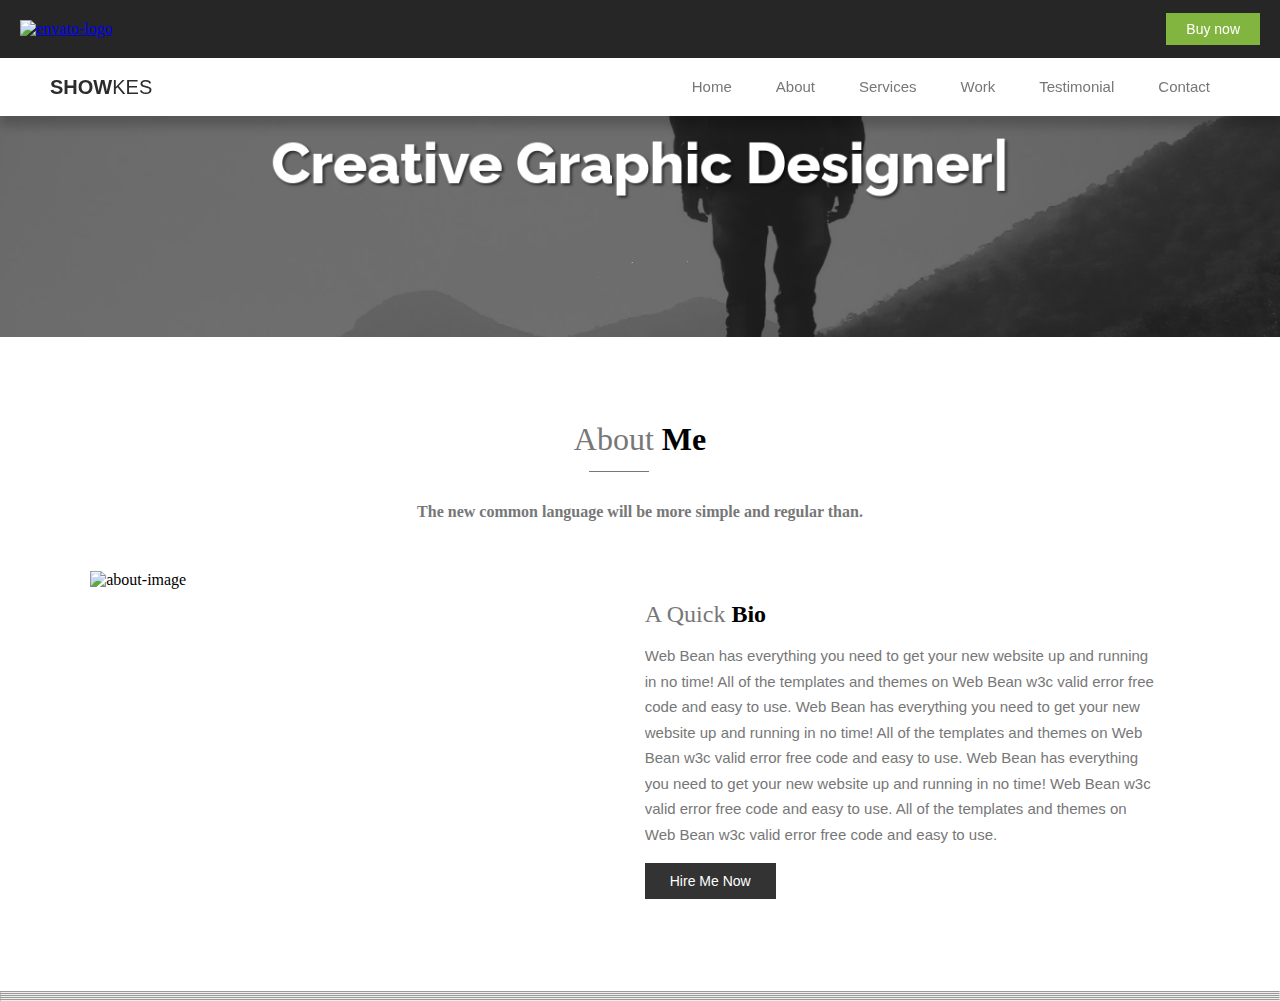
==== commit 5241e421: "..." ====
--- a/themeforest.com/index.html
+++ b/themeforest.com/index.html
@@ -13,59 +13,58 @@
 
 <body>
     <header>
-      <div class="header-top">
-        <div class="header-top-flex">
-            <div class="left-side">
-                <a href="#">
-                    <img src="https://public-assets.envato-static.com/assets/logos/envato_market-a5ace93f8482e885ae008eb481b9451d379599dfed24868e52b6b2d66f5cf633.svg"
-                        alt="envato-logo">
-                </a>
-            </div>
-            <div class="right-side">
-                <a href="#">Buy now</a>
-            </div>
+        <div class="header-top">
+            <div class="header-top-flex">
+                <div class="left-side">
+                    <a href="#">
+                        <img src="https://public-assets.envato-static.com/assets/logos/envato_market-a5ace93f8482e885ae008eb481b9451d379599dfed24868e52b6b2d66f5cf633.svg"
+                            alt="envato-logo">
+                    </a>
+                </div>
+                <div class="right-side">
+                    <a href="#">Buy now</a>
+                </div>
+            </div>
+            <div class="header-navbar-flex">
+                <div class="left-side flex-center">
+                    <a href="#">
+                        <span style="font-weight: 900;">SHOW</span>KES
+                    </a>
+                </div>
+                <div class="right-side flex-center">
+                    <ul>
+                        <li>
+                            <a href="#">Home</a>
+                        </li>
+                        <li>
+                            <a href="#">About</a>
+                        </li>
+                        <li>
+                            <a href="#">Services</a>
+                        </li>
+                        <li>
+                            <a href="#">Work</a>
+                        </li>
+                        <li>
+                            <a href="#">Testimonial</a>
+                        </li>
+                        <li>
+                            <a href="#">Contact</a>
+                        </li>
+                    </ul>
+                </div>
+            </div>
+           
         </div>
-        <div class="header-navbar-flex">
-            <div class="left-side">
-                <a href="#">
-                    <span style="font-weight: 900;">SHOW</span>KES
-                </a>
-            </div>
-            <div class="right-side">
-                <ul>
-                    <li>
-                        <a href="#">Home</a>
-                    </li>
-                    <li>
-                        <a href="#">About</a>
-                    </li>
-                    <li>
-                        <a href="#">Services</a>
-                    </li>
-                    <li>
-                        <a href="#">Work</a>
-                    </li>
-                    <li>
-                        <a href="#">Testimonial</a>
-                    </li>
-                    <li>
-                        <a href="#">Contact</a>
-                    </li>
-                </ul>
-            </div>
-        </div>
-      </div>
-        <div class="header-bottom">
-            <div class="slider">
-                <img src="assets/img/slider.png" alt="image-slider" class="img-fluid">
-            </div>
+        <div class="slider">
+            <img src="assets/img/slider.png" alt="image-slider" class="img-fluid">
         </div>
     </header>
     <main>
         <!-- section about me start -->
         <section id="about-me">
             <div class="container">
-                <div class="tittle">
+                <div class="tittle tittle-flex">
                     <div class="about-tittle">
                         <h1>About <span>Me</span></h1>
                     </div>
@@ -94,7 +93,7 @@
         <!-- section <about me> end -->
 
         <!-- section <What I Do> start -->
-        <section id="what-i-do">
+        <!-- <section id="what-i-do">
             <div class="container">
                 <div class="tittle">
                     <div class="what-tittle">
@@ -167,12 +166,12 @@
                     </div>
                 </div>
             </div>
-        </section>
+        </section> -->
         <hr>
         <!-- section <What I Do> end -->
 
         <!-- section <What I Do> start -->
-        <section id="my-works">
+        <!-- <section id="my-works">
             <div class="container">
                 <div class="tittle">
                     <div class="my-works-tittle">
@@ -235,12 +234,12 @@
                     </a>
                 </div>
             </div>
-        </section>
+        </section> -->
         <hr>
         <!-- section <What I Do> end -->
 
         <!-- section <Quotes> start -->
-        <section id="quotes-section">
+        <!-- <section id="quotes-section">
             <div class="container">
                 <div class="quotes">
                     <div class="quotes-icon">
@@ -257,12 +256,12 @@
                     </div>
                 </div>
             </div>
-        </section>
+        </section> -->
         <hr>
         <!-- section <Quotes> end -->
 
         <!-- section <contact me> start -->
-        <section id="contact-me">
+        <!-- <section id="contact-me">
             <div class="form-container">
                 <div class="tittle">
                     <div class="contact-me-tittle">
@@ -297,12 +296,12 @@
                     </div>
                 </form>
             </div>
-        </section>
+        </section> -->
         <hr>
         <!-- section <contact me> end -->
     </main>
     <footer>
-        <div class="footer-info">
+        <!-- <div class="footer-info">
             <div class="home-adress">
                 <p>1502 N Elm St, Fairmont, MN, 56031, United States</p>
             </div>
@@ -353,7 +352,7 @@
             <div class="copyright">
                 <p>© 2017 Copyright web_bean</p>
             </div>
-        </div>
+        </div> -->
     </footer>
 </body>
 
--- a/themeforest.com/assets/css/main.css
+++ b/themeforest.com/assets/css/main.css
@@ -5,7 +5,7 @@
   }
   
   .container {
-    width: 1150px;
+    max-width: 1150px;
     margin: 0 auto;
   }
 
--- a/themeforest.com/assets/css/style.css
+++ b/themeforest.com/assets/css/style.css
@@ -41,8 +41,8 @@
 	justify-content: space-between;
     background-color: white;
     align-items: center;
-    height: 50px;
-    padding: 0px 100px;
+    padding: 0px 50px;
+	flex-wrap: wrap;
 }
 
 .header-navbar-flex .left-side a{
@@ -70,52 +70,53 @@
    transform: scale(1.2);
 }
 
-.header-bottom .slider img {
-	width: 100%;
-}
-
 #about-me {
 	margin: 80px 0px;
 }
 
 #about-me .tittle {
-	text-align: center;
+	display: flex;
+	flex-wrap: wrap;
+	justify-content: space-around;
 }
 
 #about-me .tittle .about-tittle {
+	padding-bottom: 30px;
 	position: relative;
-	padding-bottom: 30px;
-}
-
-#about-me .tittle .about-tittle h1 {
-	color: #777;
-	font-weight: 100;
-	padding-bottom: 15px;
-}
-
-#about-me .tittle .about-tittle h1 span {
-	color: black;
-	font-weight: 700;
-}
-
-#about-me .tittle .about-tittle::after {
+}
+
+#about-me .tittle .about-tittle::after{
 	content: "";
-	left: 47%;
-	height: 0px;
 	position: absolute;
+	top: 50px;
+	left: 15px;
 	width: 60px;
 	height: 1px;
 	background-color: #777;
 }
 
+#about-me .tittle .about-tittle h1 {
+	color: #777;
+	font-weight: 100;
+	padding-bottom: 15px;
+}
+
+#about-me .tittle .about-tittle h1 span {
+	color: black;
+	font-weight: 700;
+}
+
 #about-me .tittle .short-context {
+	width: calc(100%/12*12);
+	text-align: center;
 	color: #777;
 	font-weight: 100;
 }
 
 #about-me .about-context-flex {
 	display: flex;
-	justify-content: space-between;
+	flex-wrap: wrap;
+	justify-content: space-around;
 	padding-top: 50px;
 }
 
@@ -125,7 +126,9 @@
 }
 
 #about-me .about-context-flex .context {
-	padding: 30px 90px;
+	max-width: calc(100%/12*6);
+	height: 340px;
+	padding: 30px;
 }
 
 #about-me .about-context-flex .context h2 {
@@ -142,8 +145,7 @@
 #about-me .about-context-flex .context p {
 	font-family: 'Raleway', sans-serif;
 	color: #777;
-	width: 500px;
-	height: 225px;
+	width: 100%;
 	font-size: 15px;
 	line-height: 1.7;
 	font-weight: 100;
@@ -516,4 +518,52 @@
 
 .footer-info .copyright p{
     font-weight: 100px;
-}+}
+
+@media only screen and (max-width:992px){
+	#about-me .about-context-flex{
+		justify-content: space-around;
+	}
+
+	#about-me .about-context-flex .context {
+		max-width: calc(100%/12*12);
+	}
+  }
+
+  @media only screen and (max-width:768px){
+    .header-navbar-flex{
+		padding: 0 20px;
+	}
+
+	.header-navbar-flex .right-side li{
+		padding: 20px 5px;
+		
+	}
+  }
+
+  @media only screen and (max-width:576px){
+
+	.header-top{
+		position: static;
+		width: 100%;
+		z-index: 9999;
+	}
+
+	.header-navbar-flex{
+		justify-content: space-around;
+	}
+
+	.flex-center{
+		width: calc(100%/12*12);
+		display: flex;
+		flex-wrap: wrap;
+		justify-content: space-around;
+	}
+
+	.header-navbar-flex .right-side li{
+		width: calc(100%/12*12);
+		text-align: center;
+	}
+	
+  }
+  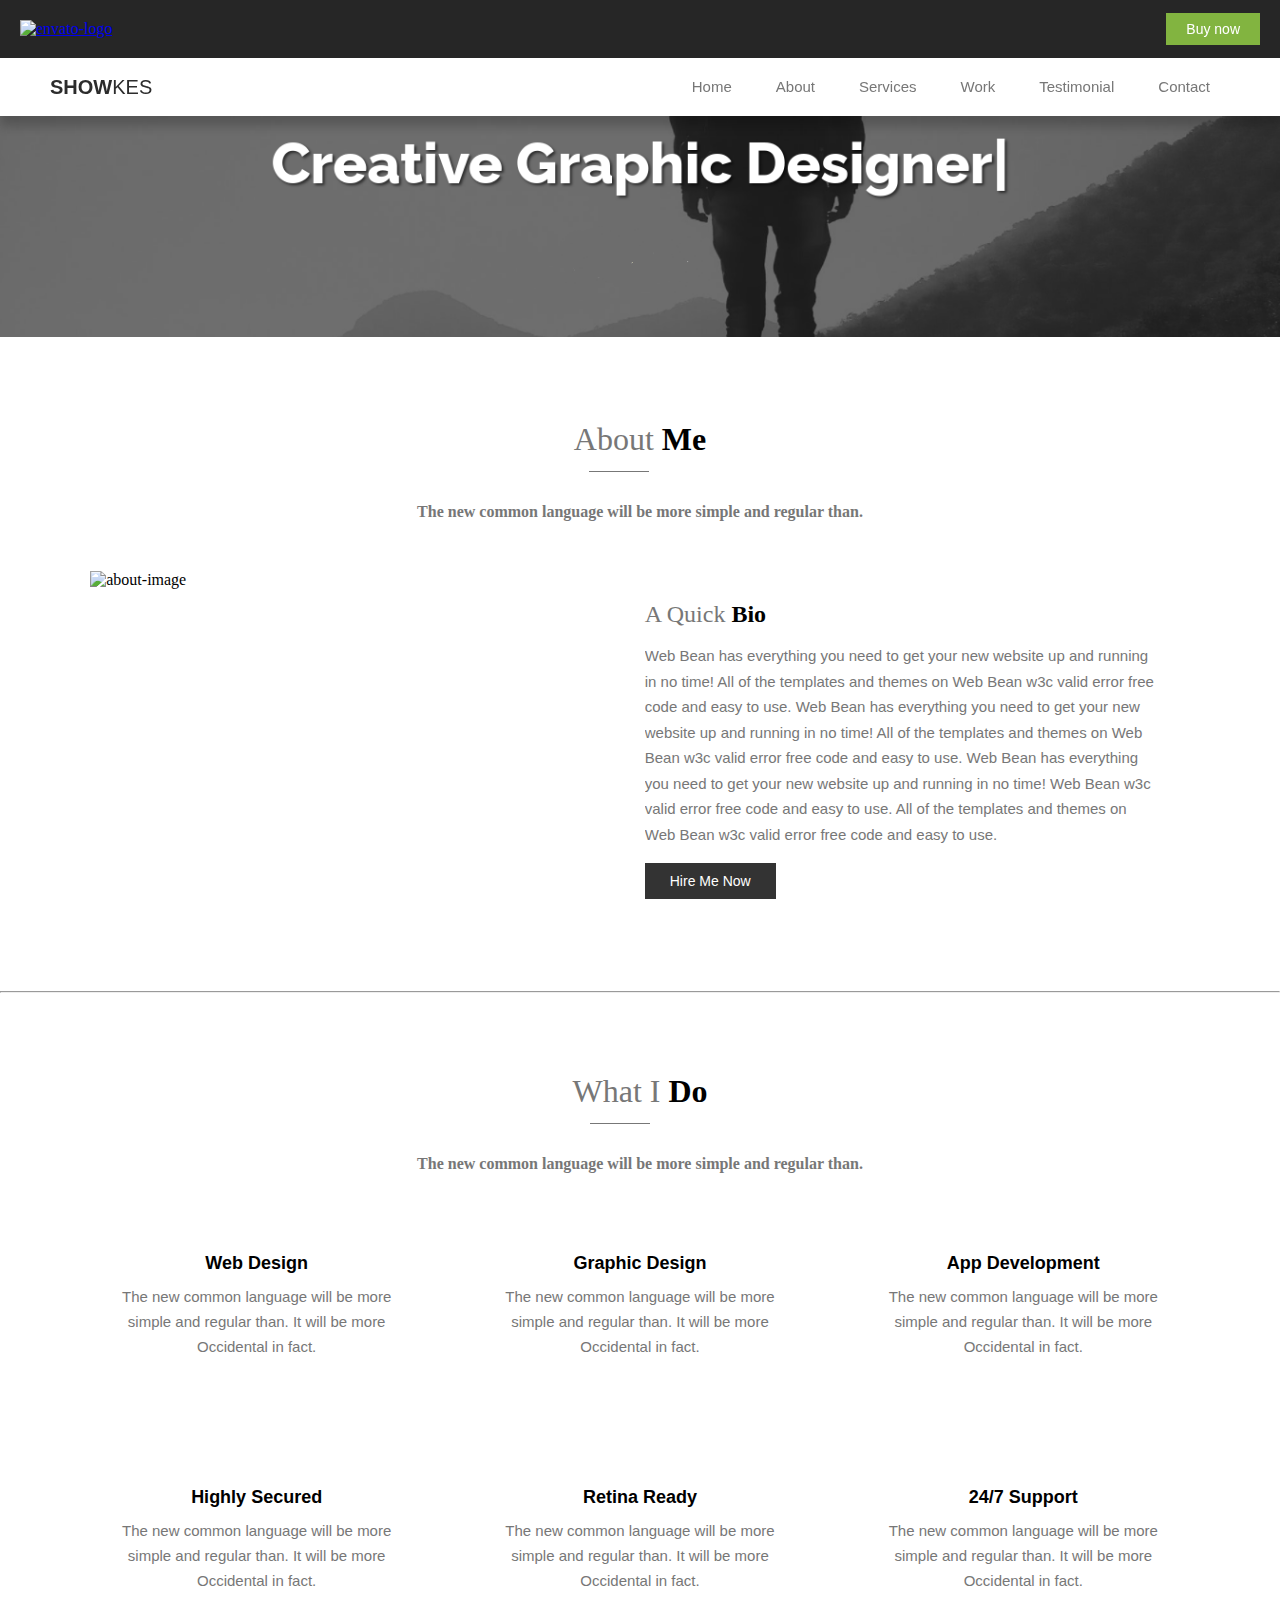
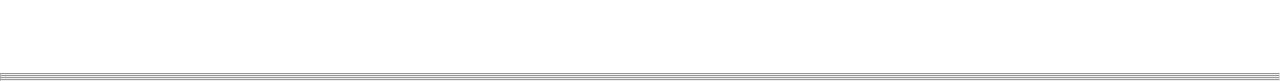
==== commit 4201a027: "..." ====
--- a/themeforest.com/index.html
+++ b/themeforest.com/index.html
@@ -64,7 +64,7 @@
         <!-- section about me start -->
         <section id="about-me">
             <div class="container">
-                <div class="tittle tittle-flex">
+                <div class="tittle">
                     <div class="about-tittle">
                         <h1>About <span>Me</span></h1>
                     </div>
@@ -93,7 +93,7 @@
         <!-- section <about me> end -->
 
         <!-- section <What I Do> start -->
-        <!-- <section id="what-i-do">
+        <section id="what-i-do">
             <div class="container">
                 <div class="tittle">
                     <div class="what-tittle">
@@ -166,7 +166,7 @@
                     </div>
                 </div>
             </div>
-        </section> -->
+        </section>
         <hr>
         <!-- section <What I Do> end -->
 
--- a/themeforest.com/assets/css/style.css
+++ b/themeforest.com/assets/css/style.css
@@ -172,6 +172,9 @@
 }
 
 #what-i-do .tittle {
+	display: flex;
+	flex-wrap: wrap;
+	justify-content: space-around;
 	text-align: center;
 }
 
@@ -180,20 +183,10 @@
 	padding-bottom: 30px;
 }
 
-#what-i-do .tittle .what-tittle h1 {
-	color: #777;
-	font-weight: 100;
-	padding-bottom: 15px;
-}
-
-#what-i-do .tittle .what-tittle h1 span {
-	color: black;
-	font-weight: 700;
-}
-
 #what-i-do .tittle .what-tittle::after {
 	content: "";
-	left: 47%;
+	left: 18px;
+	top: 50px;
 	height: 0px;
 	position: absolute;
 	width: 60px;
@@ -201,7 +194,20 @@
 	background-color: #777;
 }
 
+#what-i-do .tittle .what-tittle h1 {
+	color: #777;
+	font-weight: 100;
+	padding-bottom: 15px;
+}
+
+#what-i-do .tittle .what-tittle h1 span {
+	color: black;
+	font-weight: 700;
+}
+
 #what-i-do .tittle .short-context {
+	width: calc(100%/12*12);
+	text-align: center;
 	color: #777;
 	font-weight: 100;
 }
@@ -210,7 +216,7 @@
 	display: flex;
 	flex-wrap: wrap;
 	padding-top: 50px;
-	justify-content: space-between;
+	justify-content: space-around;
 	text-align: center;
 	height: 420px;
 	align-content: space-between;
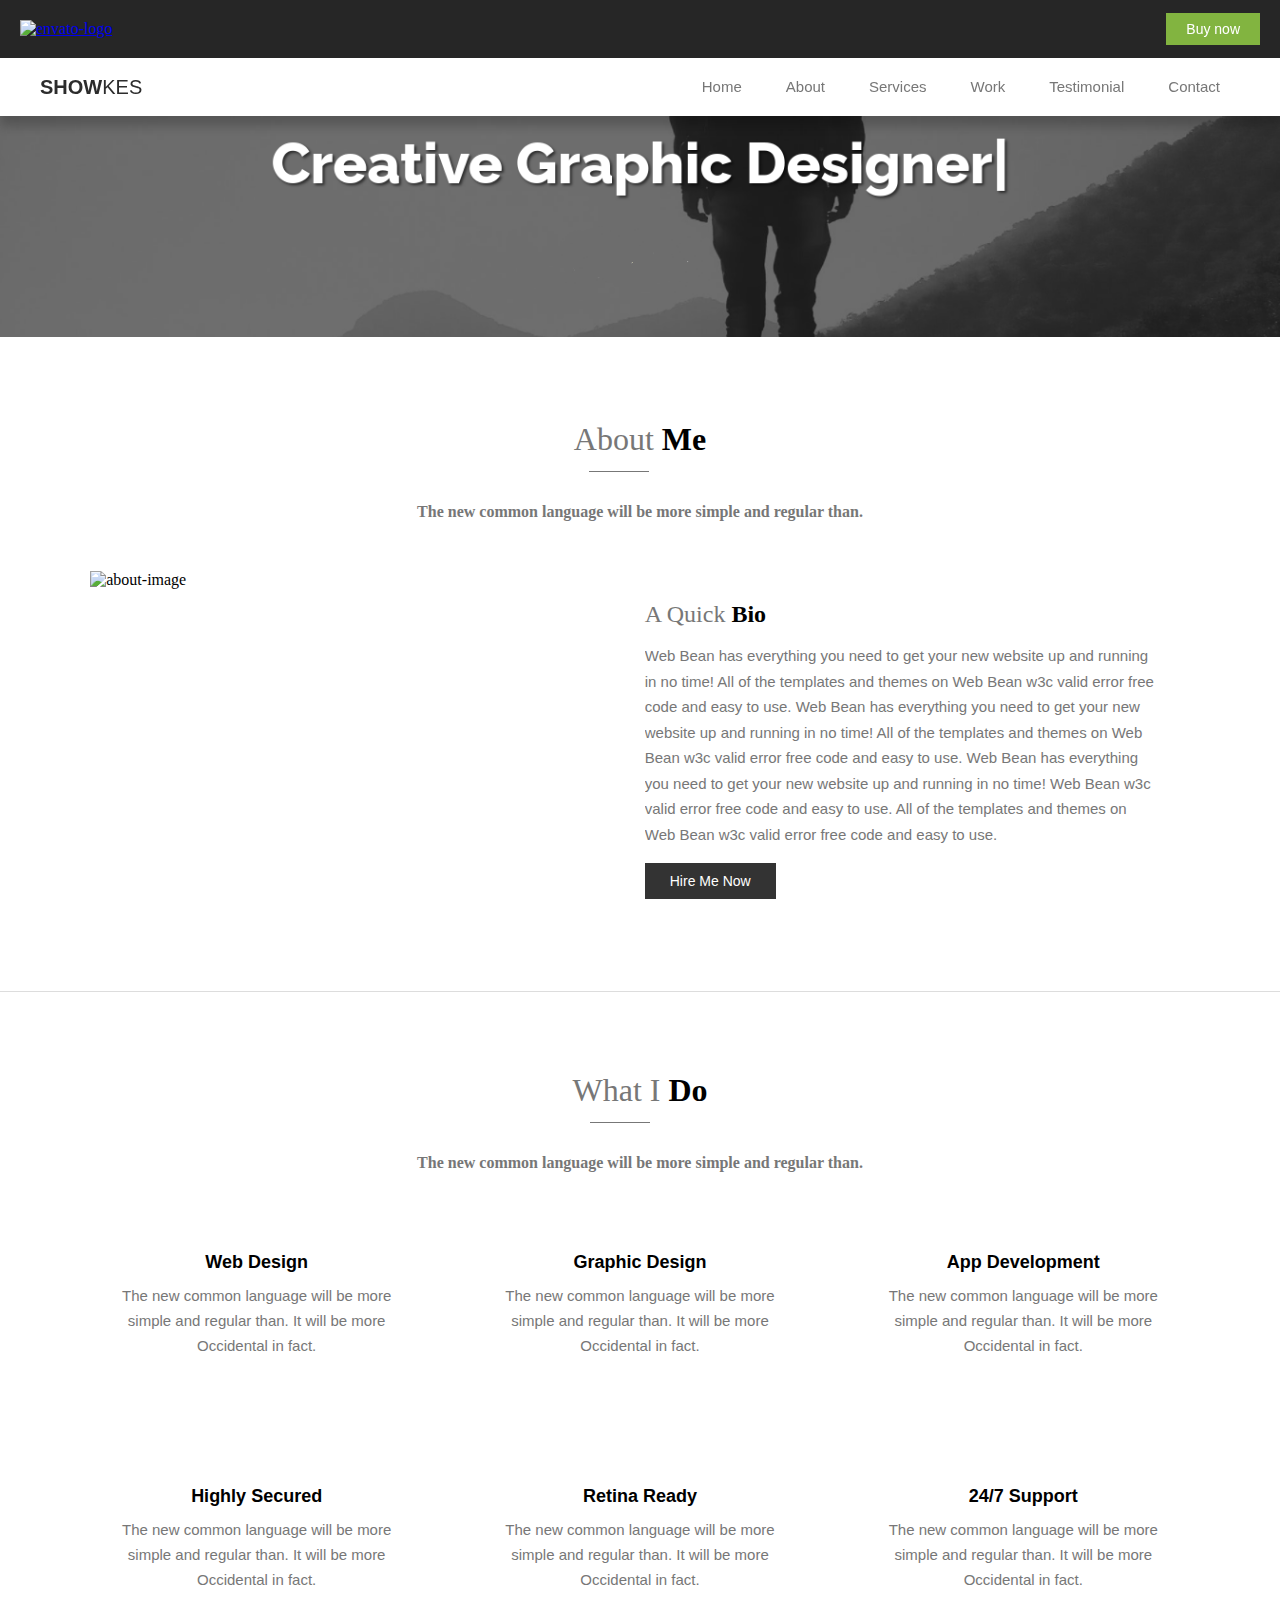
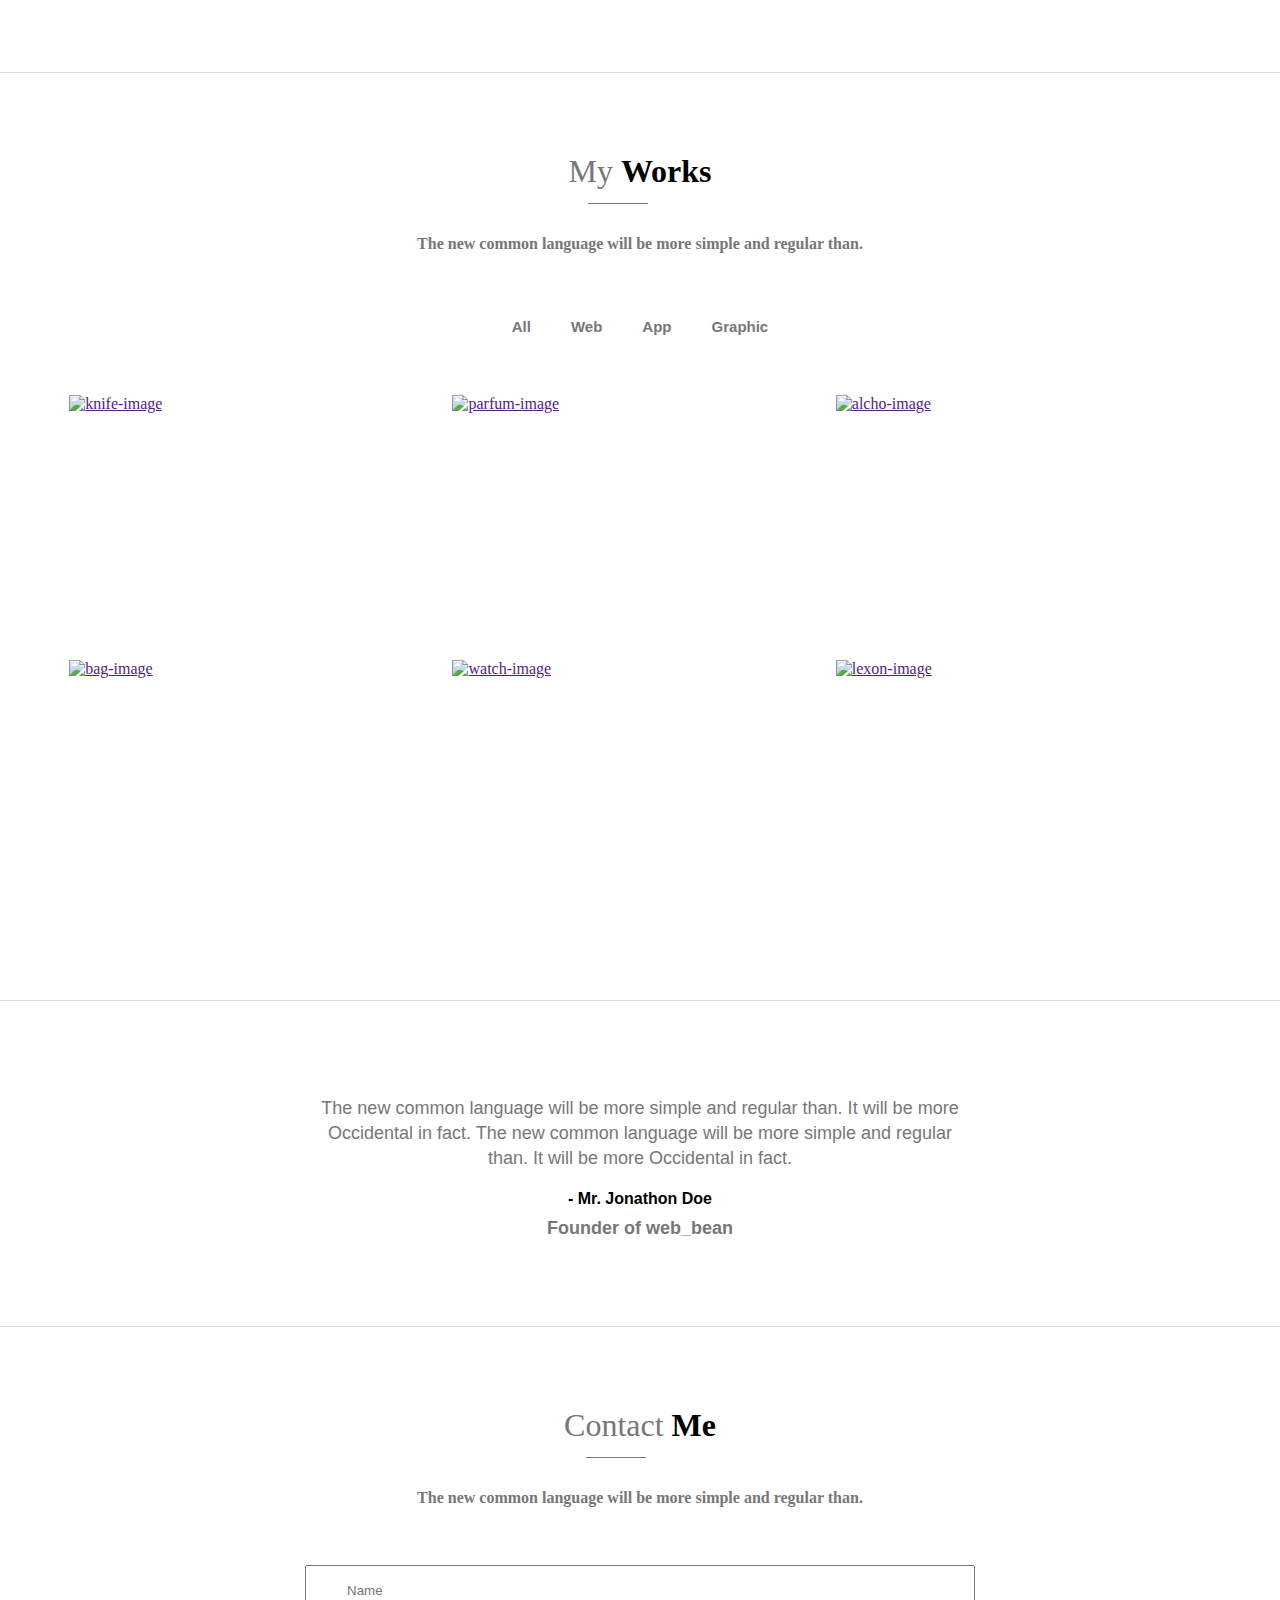
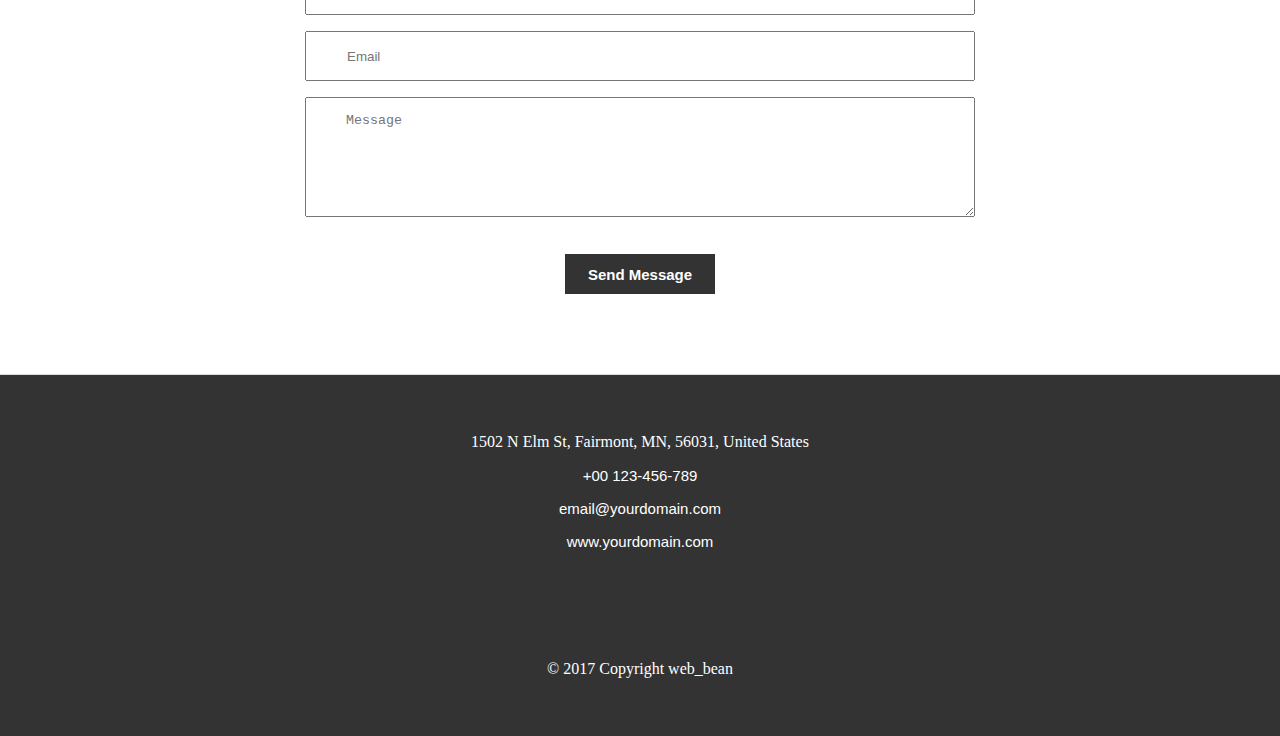
==== commit 95e4f8d7: "..." ====
--- a/themeforest.com/index.html
+++ b/themeforest.com/index.html
@@ -89,7 +89,6 @@
                 </div>
             </div>
         </section>
-        <hr>
         <!-- section <about me> end -->
 
         <!-- section <What I Do> start -->
@@ -167,11 +166,10 @@
                 </div>
             </div>
         </section>
-        <hr>
         <!-- section <What I Do> end -->
 
-        <!-- section <What I Do> start -->
-        <!-- <section id="my-works">
+        <!-- section <My Works> start -->
+        <section id="my-works">
             <div class="container">
                 <div class="tittle">
                     <div class="my-works-tittle">
@@ -234,13 +232,12 @@
                     </a>
                 </div>
             </div>
-        </section> -->
-        <hr>
-        <!-- section <What I Do> end -->
+        </section>
+        <!-- section <My Works> end -->
 
         <!-- section <Quotes> start -->
-        <!-- <section id="quotes-section">
-            <div class="container">
+        <section id="quotes-section">
+            <div class="form-container">
                 <div class="quotes">
                     <div class="quotes-icon">
                         <i class="fas fa-quote-right"></i>
@@ -256,13 +253,13 @@
                     </div>
                 </div>
             </div>
-        </section> -->
-        <hr>
+        </section>
         <!-- section <Quotes> end -->
 
         <!-- section <contact me> start -->
-        <!-- <section id="contact-me">
+        <section id="contact-me">
             <div class="form-container">
+              <div class="form-contact-me">
                 <div class="tittle">
                     <div class="contact-me-tittle">
                         <h1>Contact <span>Me</span></h1>
@@ -295,13 +292,13 @@
                         <input type="submit" value="Send Message" name="submit" class="submit">
                     </div>
                 </form>
-            </div>
-        </section> -->
-        <hr>
+              </div>
+            </div>
+        </section>
         <!-- section <contact me> end -->
     </main>
     <footer>
-        <!-- <div class="footer-info">
+        <div class="footer-info">
             <div class="home-adress">
                 <p>1502 N Elm St, Fairmont, MN, 56031, United States</p>
             </div>
@@ -352,7 +349,7 @@
             <div class="copyright">
                 <p>© 2017 Copyright web_bean</p>
             </div>
-        </div> -->
+        </div>
     </footer>
 </body>
 
--- a/themeforest.com/assets/css/main.css
+++ b/themeforest.com/assets/css/main.css
@@ -10,7 +10,7 @@
   }
 
   .form-container {
-    width: 700px;
+    max-width: 700px;
     margin: 0 auto;
   }
 
--- a/themeforest.com/assets/css/style.css
+++ b/themeforest.com/assets/css/style.css
@@ -41,7 +41,7 @@
 	justify-content: space-between;
     background-color: white;
     align-items: center;
-    padding: 0px 50px;
+    padding: 0px 40px;
 	flex-wrap: wrap;
 }
 
@@ -71,7 +71,8 @@
 }
 
 #about-me {
-	margin: 80px 0px;
+	padding: 80px 0px;
+	border-bottom: 1px solid #ddd;
 }
 
 #about-me .tittle {
@@ -168,14 +169,15 @@
 }
 
 #what-i-do {
-	margin: 80px 0px;
+	padding: 80px 0px;
+	border-bottom: 1px solid #ddd;
 }
 
 #what-i-do .tittle {
 	display: flex;
 	flex-wrap: wrap;
 	justify-content: space-around;
-	text-align: center;
+	clear: both;
 }
 
 #what-i-do .tittle .what-tittle {
@@ -224,7 +226,6 @@
 
 #what-i-do .what-i-do-flex div {
 	width: 300px;
-	/* padding: 15px 0; */
 }
 
 #what-i-do .what-i-do-flex .tittle {
@@ -244,10 +245,14 @@
 }
 
 #my-works {
-	margin: 80px 0px;
+	padding: 80px 0px;
+	border-bottom: 1px solid #ddd;
 }
 
 #my-works .tittle {
+	display: flex;
+	flex-wrap: wrap;
+	justify-content: space-around;
 	text-align: center;
 }
 
@@ -256,20 +261,10 @@
 	padding-bottom: 30px;
 }
 
-#my-works .tittle .my-works-tittle h1 {
-	color: #777;
-	font-weight: 100;
-	padding-bottom: 15px;
-}
-
-#my-works .tittle .my-works-tittle h1 span {
-	color: black;
-	font-weight: 700;
-}
-
 #my-works .tittle .my-works-tittle::after {
 	content: "";
-	left: 47%;
+	left: 20px;
+	top: 50px;
 	height: 0px;
 	position: absolute;
 	width: 60px;
@@ -277,7 +272,20 @@
 	background-color: #777;
 }
 
+#my-works .tittle .my-works-tittle h1 {
+	color: #777;
+	font-weight: 100;
+	padding-bottom: 15px;
+}
+
+#my-works .tittle .my-works-tittle h1 span {
+	color: black;
+	font-weight: 700;
+}
+
 #my-works .tittle .short-context {
+	width: calc(100%/12*12);
+	text-align: center;
 	color: #777;
 	font-weight: 100;
 }
@@ -316,13 +324,17 @@
 
 #my-works .my-works-images-flex{
 	display: flex;
+	flex-wrap: wrap;
+	justify-content: space-around;
 	padding-top: 50px;
-	justify-content: center;
-	flex-wrap: wrap;
-}
-
-#my-works .my-works-images-flex a{
+	clear: both;
+}
+
+#my-works .my-works-images-flex a {
     overflow: hidden;
+	width: 375px;
+	height: 255px;
+	margin: 5px 0;
 }
 
 #my-works .my-works-images-flex img{
@@ -333,14 +345,13 @@
 transform: scale(1.3);
 }
 
-#my-works .my-works-images-flex a {
-	width: 380px;
-	height: 260px;
-	padding: 5px;
-}
-
 #quotes-section {
-	margin: 80px 0px;
+	padding: 80px 0px;
+	border-bottom: 1px solid #ddd;
+}
+
+#quotes-section .quotes{
+	padding: 0 15px;
 	text-align: center;
 }
 
@@ -348,7 +359,7 @@
 	color: #777;
 	font-family: sans-serif;
 	font-size: 18px;
-	padding: 5px 250px;
+	padding: 5px 5px;
 	font-weight: 100;
 	line-height: 25px;
 }
@@ -357,16 +368,24 @@
 	color: black;
 	font-family: sans-serif;
 	font-size: 16px;
-	padding: 5px 200px;
+	padding: 5px;
 	font-weight: 900;
 	line-height: 25px;
 }
 
 #contact-me {
-	margin: 80px 0px;
+	padding: 80px 0px;
+	border-bottom: 1px solid #ddd;
+}
+
+#contact-me .form-contact-me{
+	padding: 0px 15px;
 }
 
 #contact-me .tittle {
+	display: flex;
+	flex-wrap: wrap;
+	justify-content: space-around;
 	text-align: center;
 }
 
@@ -388,7 +407,8 @@
 
 #contact-me .tittle .contact-me-tittle::after {
 	content: "";
-	left: 45%;
+	left: 22px;
+	top: 50px;
 	position: absolute;
 	width: 60px;
 	height: 1px;
@@ -396,6 +416,8 @@
 }
 
 #contact-me .tittle .short-context {
+	width: calc(100%/12*12);
+	text-align: center;
 	color: #777;
 	font-weight: 100;
 }
@@ -545,6 +567,10 @@
 		padding: 20px 5px;
 		
 	}
+
+	#what-i-do{
+		/* margin-bottom: 650px; */
+	}
   }
 
   @media only screen and (max-width:576px){
@@ -553,10 +579,6 @@
 		position: static;
 		width: 100%;
 		z-index: 9999;
-	}
-
-	.header-navbar-flex{
-		justify-content: space-around;
 	}
 
 	.flex-center{
@@ -570,6 +592,9 @@
 		width: calc(100%/12*12);
 		text-align: center;
 	}
-	
+
+	#what-i-do{
+		/* margin-bottom: 650px; */
+	}
   }
   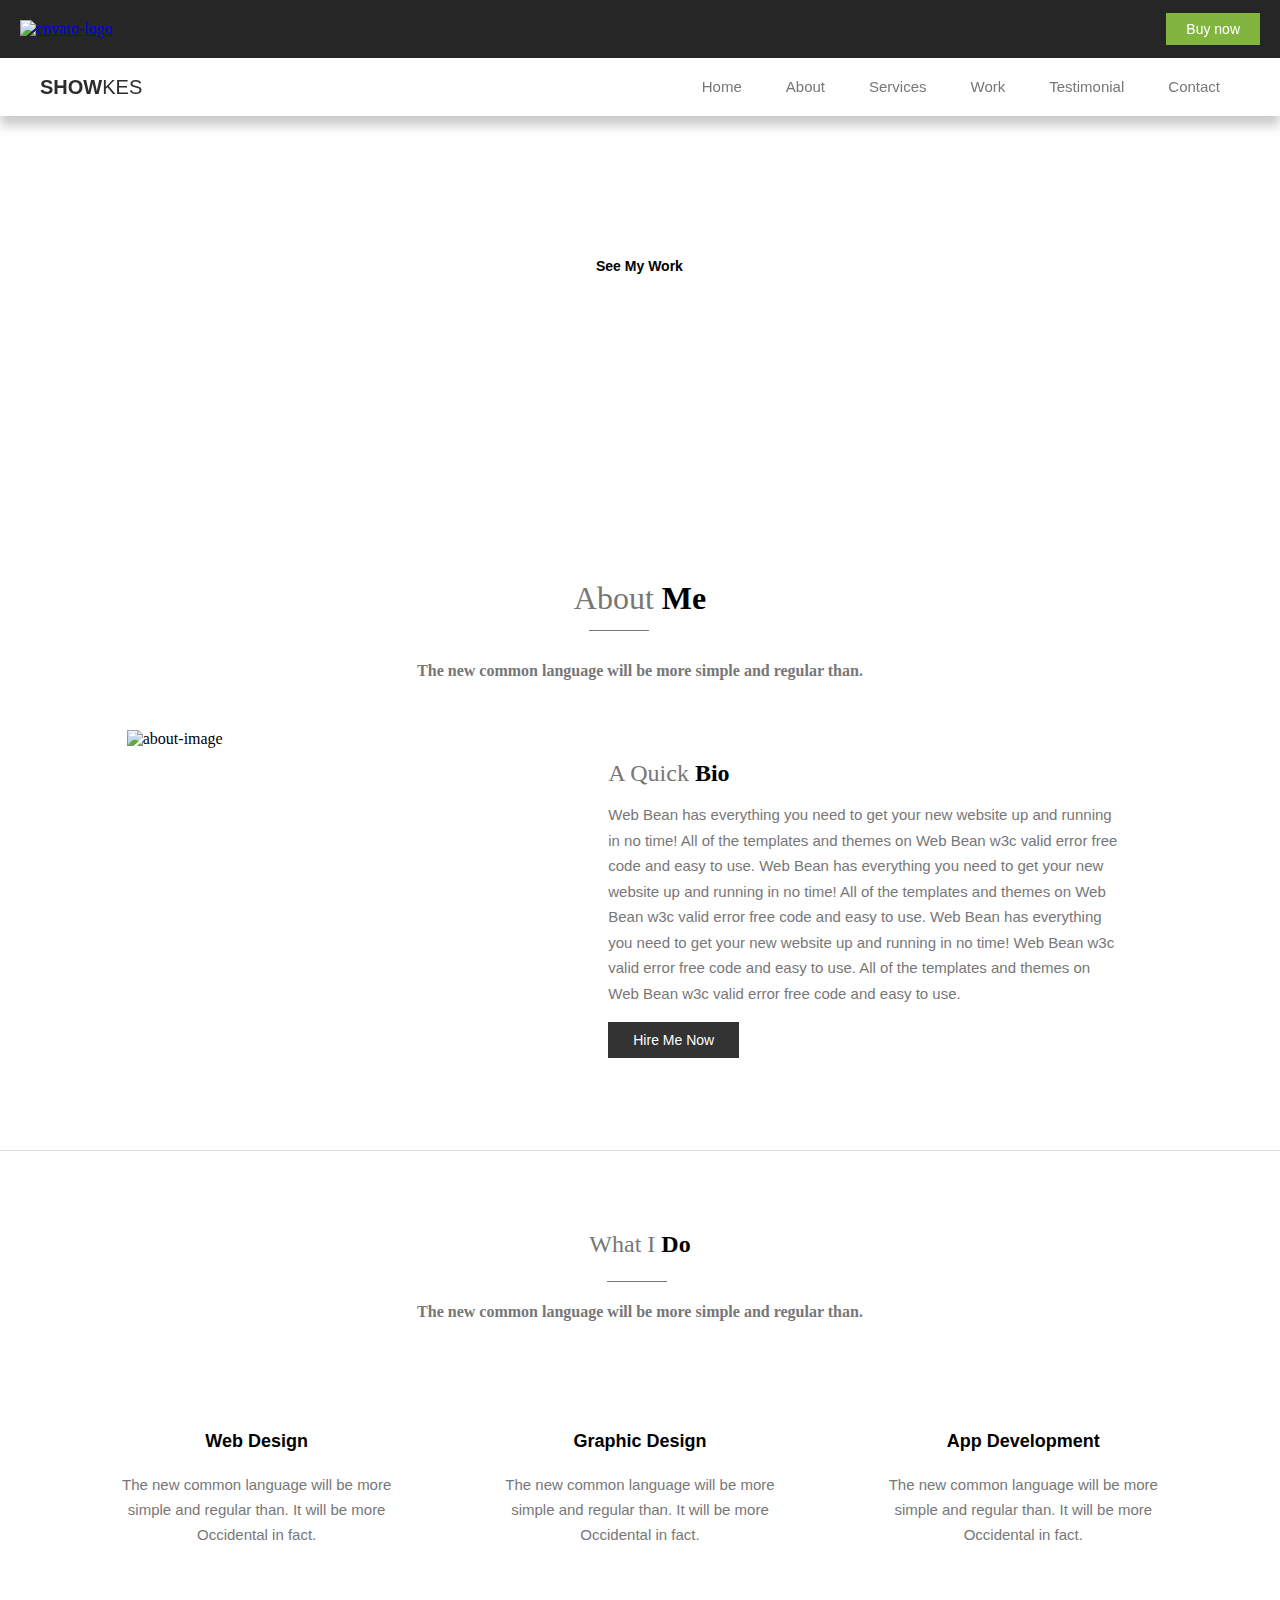
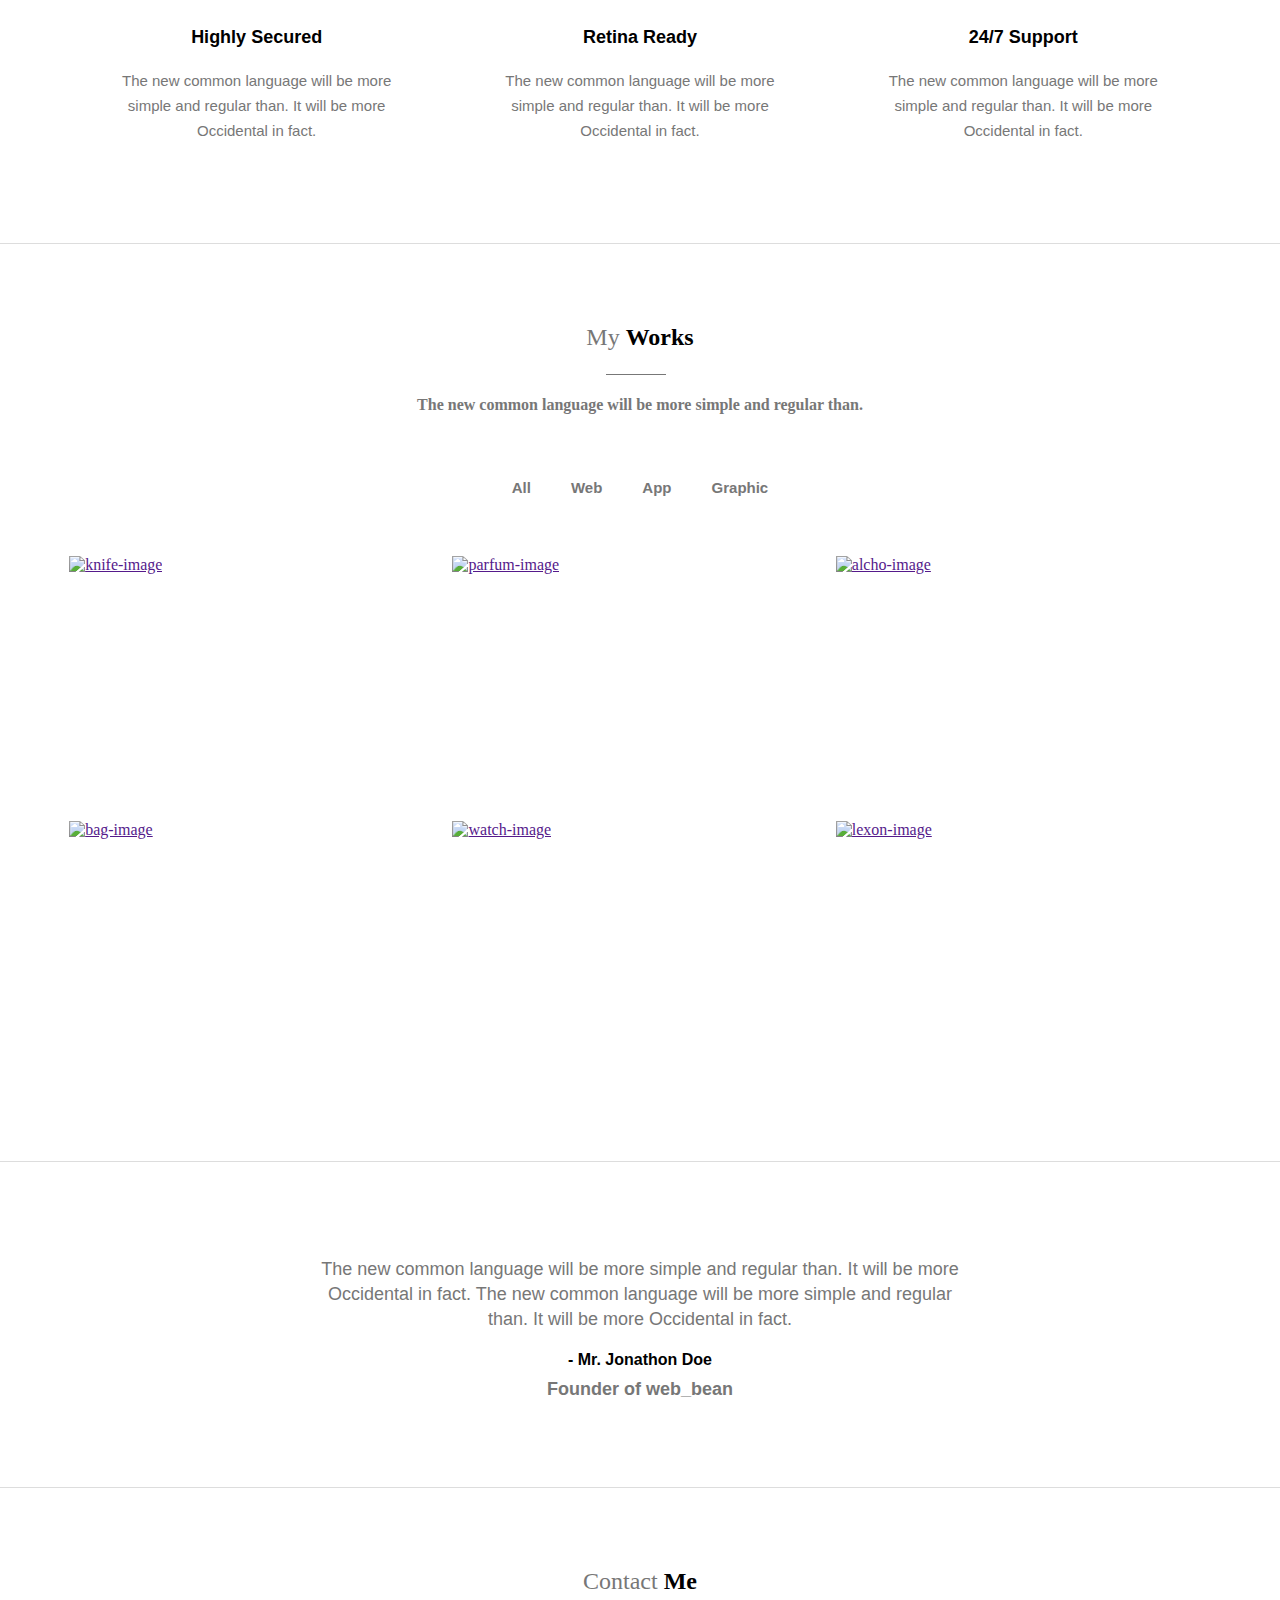
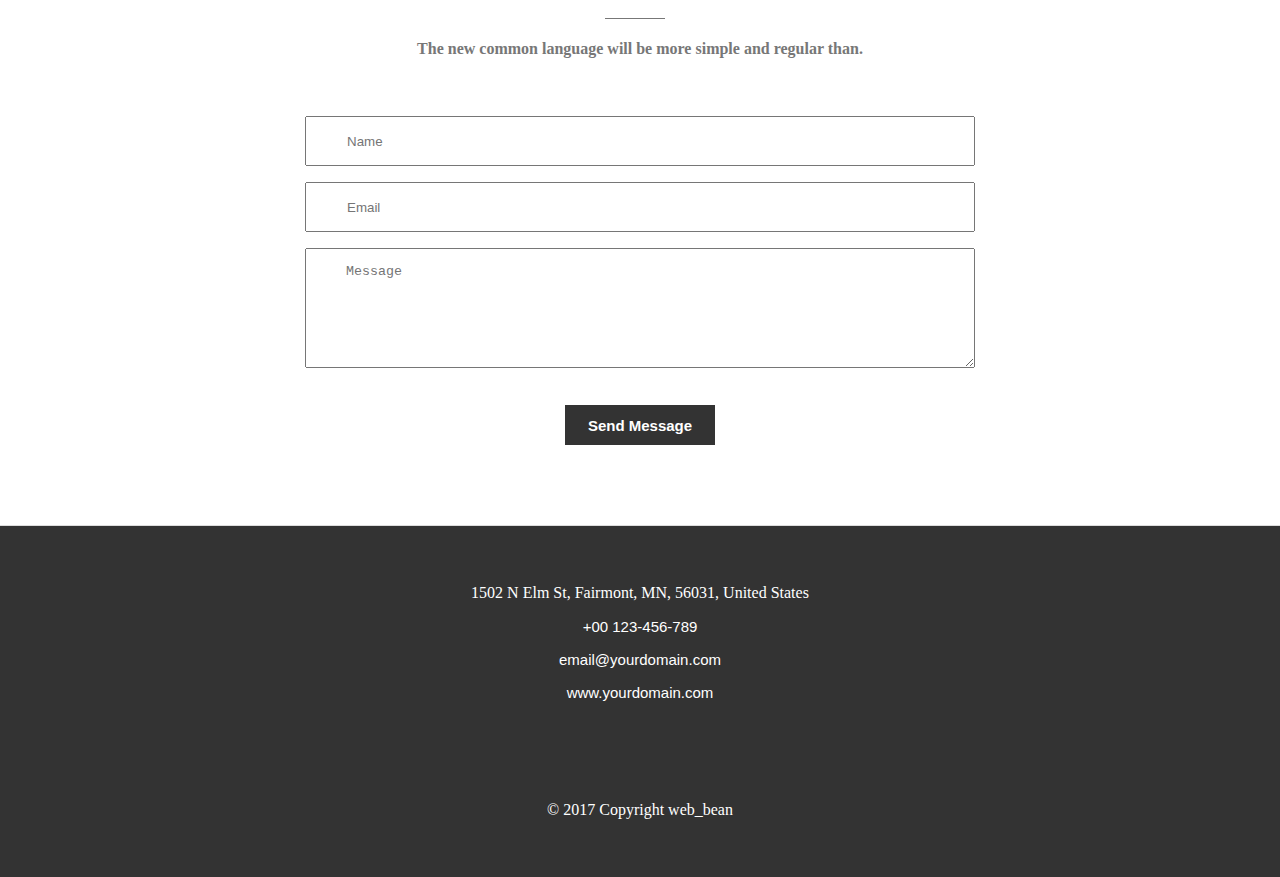
==== commit b683c951: "..." ====
--- a/themeforest.com/index.html
+++ b/themeforest.com/index.html
@@ -54,10 +54,9 @@
                     </ul>
                 </div>
             </div>
-           
         </div>
         <div class="slider">
-            <img src="assets/img/slider.png" alt="image-slider" class="img-fluid">
+            <a href="#">See My Work</a>
         </div>
     </header>
     <main>
@@ -73,9 +72,11 @@
                     </div>
                 </div>
                 <div class="about-context-flex">
-                    <img src="http://coderspoint.net/html/showkes/assets/img/about/about.jpg" alt="about-image"
-                        class="img-fluid">
-                    <div class="context">
+                    <div class="image-me col-sm-6 col-md-6 col-lg-6">
+                        <img src="http://coderspoint.net/html/showkes/assets/img/about/about.jpg" alt="about-image"
+                            class="img-fluid">
+                    </div>
+                    <div class="context col-sm-6 col-md-6 col-lg-6">
                         <h2>A Quick <span>Bio</span></h2>
                         <p>Web Bean has everything you need to get your new website up and running in no time! All of
                             the templates and themes on Web Bean w3c valid error free code and easy to use. Web Bean has
@@ -96,14 +97,14 @@
             <div class="container">
                 <div class="tittle">
                     <div class="what-tittle">
-                        <h1>What I <span>Do</span></h1>
+                        <h2>What I <span>Do</span></h2>
                     </div>
                     <div class="short-context">
                         <h4>The new common language will be more simple and regular than.</h6>
                     </div>
                 </div>
                 <div class="what-i-do-flex">
-                    <div class="web-design">
+                    <div class="web-design col-sm-4 col-md-4 col-lg-4">
                         <div class="icon">
                             <i class="fas fa-laptop"></i>
                         </div>
@@ -113,7 +114,7 @@
                                 in fact.</p>
                         </div>
                     </div>
-                    <div class="graphic-design">
+                    <div class="graphic-design col-sm-4 col-md-4 col-lg-4">
                         <div class="icon">
                             <i class="fas fa-layer-group"></i>
                         </div>
@@ -123,7 +124,7 @@
                                 in fact.</p>
                         </div>
                     </div>
-                    <div class="app-development">
+                    <div class="app-development col-sm-4 col-md-4 col-lg-4">
                         <div class="icon">
                             <i class="fas fa-mobile"></i>
                         </div>
@@ -133,7 +134,7 @@
                                 in fact.</p>
                         </div>
                     </div>
-                    <div class="highly-secured">
+                    <div class="highly-secured col-sm-4 col-md-4 col-lg-4">
                         <div class="icon">
                             <i class="fas fa-shield-alt"></i>
                         </div>
@@ -143,7 +144,7 @@
                                 in fact.</p>
                         </div>
                     </div>
-                    <div class="retina-ready">
+                    <div class="retina-ready col-sm-4 col-md-4 col-lg-4">
                         <div class="icon">
                             <i class="far fa-smile"></i>
                         </div>
@@ -153,7 +154,7 @@
                                 in fact.</p>
                         </div>
                     </div>
-                    <div class="support">
+                    <div class="support col-sm-4 col-md-4 col-lg-4">
                         <div class="icon">
                             <i class="fas fa-life-ring"></i>
                         </div>
@@ -173,14 +174,14 @@
             <div class="container">
                 <div class="tittle">
                     <div class="my-works-tittle">
-                        <h1>My <span>Works</span></h1>
+                        <h2>My <span>Works</span></h2>
                     </div>
                     <div class="short-context">
                         <h4>The new common language will be more simple and regular than.</h6>
                     </div>
                 </div>
                 <div class="my-works-flex">
-                    <a href="#" class="all-category">
+                    <a href="#" class="all-category ">
                         <div class="icon">
                             <i class="fas fa-chart-line"></i>
                         </div>
@@ -206,30 +207,42 @@
                     </a>
                 </div>
                 <div class="my-works-images-flex">
-                    <a href="">
-                        <img src="http://coderspoint.net/html/showkes/assets/img/works/1.jpg" alt="knife-image"
-                            class="img-fluid">
-                    </a>
-                    <a href="">
-                        <img src="http://coderspoint.net/html/showkes/assets/img/works/2.jpg" alt="parfum-image"
-                            class="img-fluid">
-                    </a>
-                    <a href="">
-                        <img src="http://coderspoint.net/html/showkes/assets/img/works/3.jpg" alt="alcho-image"
-                            class="img-fluid">
-                    </a>
-                    <a href="">
-                        <img src="http://coderspoint.net/html/showkes/assets/img/works/4.jpg" alt="bag-image"
-                            class="img-fluid">
-                    </a>
-                    <a href="">
-                        <img src="http://coderspoint.net/html/showkes/assets/img/works/5.jpg" alt="watch-image"
-                            class="img-fluid">
-                    </a>
-                    <a href="">
-                        <img src="http://coderspoint.net/html/showkes/assets/img/works/6.jpg" alt="lexon-image"
-                            class="img-fluid">
-                    </a>
+                    <div class="col-sm-4 col-md-4 col-lg-4">
+                        <a href="">
+                            <img src="http://coderspoint.net/html/showkes/assets/img/works/1.jpg" alt="knife-image"
+                                class="img-fluid">
+                        </a>
+                    </div>
+                    <div class="col-sm-4 col-md-4 col-lg-4">
+                        <a href="">
+                            <img src="http://coderspoint.net/html/showkes/assets/img/works/2.jpg" alt="parfum-image"
+                                class="img-fluid">
+                        </a>
+                    </div>
+                    <div class="col-sm-4 col-md-4 col-lg-4">
+                        <a href="">
+                            <img src="http://coderspoint.net/html/showkes/assets/img/works/3.jpg" alt="alcho-image"
+                                class="img-fluid">
+                        </a>
+                    </div>
+                    <div class="col-sm-4 col-md-4 col-lg-4">
+                        <a href="">
+                            <img src="http://coderspoint.net/html/showkes/assets/img/works/4.jpg" alt="bag-image"
+                                class="img-fluid">
+                        </a>
+                    </div>
+                    <div class="col-sm-4 col-md-4 col-lg-4">
+                        <a href="">
+                            <img src="http://coderspoint.net/html/showkes/assets/img/works/5.jpg" alt="watch-image"
+                                class="img-fluid">
+                        </a>
+                    </div>
+                    <div class="col-sm-4 col-md-4 col-lg-4">
+                        <a href="">
+                            <img src="http://coderspoint.net/html/showkes/assets/img/works/6.jpg" alt="lexon-image"
+                                class="img-fluid">
+                        </a>
+                    </div>
                 </div>
             </div>
         </section>
@@ -259,40 +272,40 @@
         <!-- section <contact me> start -->
         <section id="contact-me">
             <div class="form-container">
-              <div class="form-contact-me">
-                <div class="tittle">
-                    <div class="contact-me-tittle">
-                        <h1>Contact <span>Me</span></h1>
-                    </div>
-                    <div class="short-context">
-                        <h4>The new common language will be more simple and regular than.</h4>
-                    </div>
-                </div>
-                <form action="">
-                    <div class="name-input">
-                        <input type="text" name="name" class="name" placeholder="Name" required="required">
-                    </div>
-                    <div class="name-logo">
-                        <i class="fas fa-user-alt"></i>
-                    </div>
-                    <div class="email-input">
-                        <input type="email" name="email" class="email" placeholder="Email" required="required">
-                    </div>
-                    <div class="email-logo">
-                        <i class="fas fa-paper-plane"></i>
-                    </div>
-                    <div class="message-input">
-                        <textarea rows="6" name="message" class="message" placeholder="Message"
-                            required="required"></textarea>
-                    </div>
-                    <div class="message-logo">
-                        <i class="fas fa-envelope"></i>
-                    </div>
-                    <div class="btn-submit">
-                        <input type="submit" value="Send Message" name="submit" class="submit">
-                    </div>
-                </form>
-              </div>
+                <div class="form-contact-me">
+                    <div class="tittle">
+                        <div class="contact-me-tittle">
+                            <h2>Contact <span>Me</span></h2>
+                        </div>
+                        <div class="short-context">
+                            <h4>The new common language will be more simple and regular than.</h4>
+                        </div>
+                    </div>
+                    <form action="">
+                        <div class="name-input">
+                            <input type="text" name="name" class="name" placeholder="Name" required="required">
+                        </div>
+                        <div class="name-logo">
+                            <i class="fas fa-user-alt"></i>
+                        </div>
+                        <div class="email-input">
+                            <input type="email" name="email" class="email" placeholder="Email" required="required">
+                        </div>
+                        <div class="email-logo">
+                            <i class="fas fa-paper-plane"></i>
+                        </div>
+                        <div class="message-input">
+                            <textarea rows="6" name="message" class="message" placeholder="Message"
+                                required="required"></textarea>
+                        </div>
+                        <div class="message-logo">
+                            <i class="fas fa-envelope"></i>
+                        </div>
+                        <div class="btn-submit">
+                            <input type="submit" value="Send Message" name="submit" class="submit">
+                        </div>
+                    </form>
+                </div>
             </div>
         </section>
         <!-- section <contact me> end -->
--- a/themeforest.com/assets/css/style.css
+++ b/themeforest.com/assets/css/style.css
@@ -1,7 +1,7 @@
-.header-top{
-    position: fixed;
-    width: 100%;
-    z-index: 9999;
+.header-top {
+	position: fixed;
+	width: 100%;
+	z-index: 9999;
 }
 
 .header-top-flex {
@@ -35,39 +35,72 @@
 	background-color: #506e29;
 }
 
-.header-navbar-flex{
-    box-shadow: 0px 10px 10px 0 rgba(0,0,0,.2);
+.slider {
+	position: relative;
+	text-align: center;
+	height: 500px;
+	width: 100%;
+	background-image: url("http://coderspoint.net/html/showkes/assets/img/bg/intro-bg.jpg");
+	background-size: cover;
+	background-position: center;
+}
+
+.slider a {
+	position: absolute;
+	left: 45%;
+	top: 50%;
+	background-color: white;
+	color: black;
+	text-decoration: none;
+	font-family: Arial, Helvetica, sans-serif;
+	font-size: 14px;
+	font-weight: 600;
+	padding: 8px 20px;
+}
+
+.slider a:hover {
+	transition: .2s;
+	background-color: rgb(44, 44, 44);
+	color: white;
+}
+
+.header-navbar-flex {
+	box-shadow: 0px 10px 10px 0 rgba(0, 0, 0, .2);
 	display: flex;
 	justify-content: space-between;
-    background-color: white;
-    align-items: center;
-    padding: 0px 40px;
-	flex-wrap: wrap;
-}
-
-.header-navbar-flex .left-side a{
-    text-decoration: none;
-    font-family: sans-serif;
-    font-size: 20px;
-    color: rgb(44, 44, 44);
-}
-
-.header-navbar-flex .right-side li{
-    display: inline-block;
-    list-style: none;
-    padding: 20px;
-}
-
-.header-navbar-flex .right-side li a{
-    font-family: sans-serif;
-    color: #777;
-    font-weight: 400;
-    font-size: 15px;
-    text-decoration: none;
-}
-
-.header-navbar-flex .right-side li:hover{
-   transform: scale(1.2);
+	background-color: white;
+	align-items: center;
+	padding: 0px 40px;
+	flex-wrap: wrap;
+}
+
+.header-navbar-flex .left-side a {
+	text-decoration: none;
+	font-family: sans-serif;
+	font-size: 20px;
+	color: rgb(44, 44, 44);
+}
+
+.header-navbar-flex .right-side li {
+	display: inline-block;
+	list-style: none;
+	padding: 20px;
+}
+
+.header-navbar-flex .right-side li a {
+	font-family: sans-serif;
+	color: #777;
+	font-weight: 400;
+	font-size: 15px;
+	text-decoration: none;
+}
+
+.header-navbar-flex .right-side li:hover {
+	transform: scale(1.2);
+}
+
+.header-navbar-flex .right-side li:hover a {
+	color: black;
 }
 
 #about-me {
@@ -86,7 +119,7 @@
 	position: relative;
 }
 
-#about-me .tittle .about-tittle::after{
+#about-me .tittle .about-tittle::after {
 	content: "";
 	position: absolute;
 	top: 50px;
@@ -122,8 +155,8 @@
 }
 
 #about-me .about-context-flex img {
-	width: 474px;
-	height: 340px;
+	min-width: 328px;
+	min-height: 235px;
 }
 
 #about-me .about-context-flex .context {
@@ -177,7 +210,6 @@
 	display: flex;
 	flex-wrap: wrap;
 	justify-content: space-around;
-	clear: both;
 }
 
 #what-i-do .tittle .what-tittle {
@@ -189,20 +221,19 @@
 	content: "";
 	left: 18px;
 	top: 50px;
-	height: 0px;
 	position: absolute;
 	width: 60px;
 	height: 1px;
 	background-color: #777;
 }
 
-#what-i-do .tittle .what-tittle h1 {
+#what-i-do .tittle .what-tittle h2 {
 	color: #777;
 	font-weight: 100;
 	padding-bottom: 15px;
 }
 
-#what-i-do .tittle .what-tittle h1 span {
+#what-i-do .tittle .what-tittle h2 span {
 	color: black;
 	font-weight: 700;
 }
@@ -220,12 +251,20 @@
 	padding-top: 50px;
 	justify-content: space-around;
 	text-align: center;
-	height: 420px;
-	align-content: space-between;
 }
 
 #what-i-do .what-i-do-flex div {
 	width: 300px;
+	padding: 10px 0;
+}
+
+#what-i-do .what-i-do-flex .icon i {
+	transform: scale(1.8);
+	color: #777;
+}
+
+#what-i-do .what-i-do-flex div.icon:hover {
+	filter: contrast(200);
 }
 
 #what-i-do .what-i-do-flex .tittle {
@@ -272,13 +311,13 @@
 	background-color: #777;
 }
 
-#my-works .tittle .my-works-tittle h1 {
+#my-works .tittle .my-works-tittle h2 {
 	color: #777;
 	font-weight: 100;
 	padding-bottom: 15px;
 }
 
-#my-works .tittle .my-works-tittle h1 span {
+#my-works .tittle .my-works-tittle h2 span {
 	color: black;
 	font-weight: 700;
 }
@@ -305,9 +344,9 @@
 	text-decoration: none;
 }
 
-#my-works .my-works-flex a:hover{
+#my-works .my-works-flex a:hover {
 	transform: scale(1.1);
-    box-shadow: 0px 10px 10px 0 rgba(0,0,0,.2);
+	box-shadow: 0px 10px 10px 0 rgba(0, 0, 0, .2);
 }
 
 #my-works .my-works-flex div {
@@ -322,27 +361,26 @@
 	font-weight: 700;
 }
 
-#my-works .my-works-images-flex{
+#my-works .my-works-images-flex {
 	display: flex;
 	flex-wrap: wrap;
 	justify-content: space-around;
 	padding-top: 50px;
-	clear: both;
-}
-
-#my-works .my-works-images-flex a {
-    overflow: hidden;
+}
+
+#my-works .my-works-images-flex div {
+	overflow: hidden;
 	width: 375px;
 	height: 255px;
 	margin: 5px 0;
 }
 
-#my-works .my-works-images-flex img{
-    transition: transform .7s ease-in-out;
-}
-
-#my-works .my-works-images-flex a:hover img{
-transform: scale(1.3);
+#my-works .my-works-images-flex img {
+	transition: transform .7s ease-in-out;
+}
+
+#my-works .my-works-images-flex a:hover img {
+	transform: scale(1.3);
 }
 
 #quotes-section {
@@ -350,7 +388,7 @@
 	border-bottom: 1px solid #ddd;
 }
 
-#quotes-section .quotes{
+#quotes-section .quotes {
 	padding: 0 15px;
 	text-align: center;
 }
@@ -378,7 +416,7 @@
 	border-bottom: 1px solid #ddd;
 }
 
-#contact-me .form-contact-me{
+#contact-me .form-contact-me {
 	padding: 0px 15px;
 }
 
@@ -394,13 +432,13 @@
 	padding-bottom: 30px;
 }
 
-#contact-me .tittle .contact-me-tittle h1 {
+#contact-me .tittle .contact-me-tittle h2 {
 	color: #777;
 	font-weight: 100;
 	padding-bottom: 15px;
 }
 
-#contact-me .tittle .contact-me-tittle h1 span {
+#contact-me .tittle .contact-me-tittle h2 span {
 	color: black;
 	font-weight: 700;
 }
@@ -435,15 +473,14 @@
 	margin: 8px 0;
 }
 
-#contact-me form .name-input{
-    position: relative;
-}
-
-#contact-me form .name-logo{
-    position: absolute;
-    margin-top: -43px;
-    margin-left: 10px;
-    
+#contact-me form .name-input {
+	position: relative;
+}
+
+#contact-me form .name-logo {
+	position: absolute;
+	margin-top: -43px;
+	margin-left: 10px;
 }
 
 #contact-me form .email {
@@ -454,147 +491,151 @@
 	margin: 8px 0;
 }
 
-#contact-me form .email-input{
-    position: relative;
-}
-
-#contact-me form .email-logo{
-    position: absolute;
-    margin-top: -43px;
-    margin-left: 10px;
-    
+#contact-me form .email-input {
+	position: relative;
+}
+
+#contact-me form .email-logo {
+	position: absolute;
+	margin-top: -43px;
+	margin-left: 10px;
 }
 
 #contact-me form .message {
-    min-width: 100%;
-    min-height: 120px;
-    max-height: 120px;
+	min-width: 100%;
+	min-height: 120px;
+	max-height: 120px;
 	padding: 15px 40px;
 	color: #333;
 	margin: 8px 0;
 }
 
-#contact-me form .message-input{
-    position: relative;
-}
-
-#contact-me form .message-logo{
-    position: absolute;
-    margin-top: -118px;
-    margin-left: 10px;
-    
+#contact-me form .message-input {
+	position: relative;
+}
+
+#contact-me form .message-logo {
+	position: absolute;
+	margin-top: -118px;
+	margin-left: 10px;
 }
 
 #contact-me form .submit {
 	width: 150px;
-    height: 40px;
-    font-size: 15px;
-    font-weight: 600;
-	color: white;
-    background-color:  #333;
+	height: 40px;
+	font-size: 15px;
+	font-weight: 600;
+	color: white;
+	background-color: #333;
 	margin-top: 25px;
-    border: 0px;
-}
-
-#contact-me form .submit:hover{
-    cursor: pointer;
-    transition: .5s;
-    background-color:  rgb(138, 138, 138);
-}
-
-.footer-info{
-    color: white;
-    background-color:  #333;
-    text-align: center;
-    padding: 50px;
-}
-
-.footer-info div{
-    padding: 8px 0;
-}
-
-.footer-info a{    
-    font-family: sans-serif;
-    font-size: 15px;
-    font-weight: 100px;
-    text-decoration: none;
-    color: white;
-}
-
-.footer-info .social-media-icon{
-    padding-top: 20px;
-}
-
-.footer-info li{
-    list-style: none;
-    display: inline-block;
-    width: 40px;
-    height: 40px;
-}
-
-.footer-info li a{
-    filter: grayscale(1);
-}
-
-.footer-info li a:hover{
-    filter: grayscale(0);
-}
-
-.footer-info .copyright{
-    padding-top: 30px;
-}
-
-.footer-info .copyright p{
-    font-weight: 100px;
-}
-
-@media only screen and (max-width:992px){
-	#about-me .about-context-flex{
+	border: 0px;
+}
+
+#contact-me form .submit:hover {
+	cursor: pointer;
+	transition: .5s;
+	background-color: rgb(138, 138, 138);
+}
+
+.footer-info {
+	color: white;
+	background-color: #333;
+	text-align: center;
+	padding: 50px;
+}
+
+.footer-info div {
+	padding: 8px 0;
+}
+
+.footer-info a {
+	font-family: sans-serif;
+	font-size: 15px;
+	font-weight: 100px;
+	text-decoration: none;
+	color: white;
+}
+
+.footer-info .social-media-icon {
+	padding-top: 20px;
+}
+
+.footer-info li {
+	list-style: none;
+	display: inline-block;
+	padding: 15px;
+	transform: scale(1.2);
+}
+
+.footer-info li:hover {
+	transform: scale(2);
+	color: white;
+}
+
+.footer-info li a {
+	color: rgba(255, 255, 255, 0.74);
+}
+
+.footer-info li:hover a {
+	color: white;
+}
+
+.footer-info .copyright {
+	padding-top: 30px;
+}
+
+.footer-info .copyright p {
+	font-weight: 100px;
+}
+
+@media only screen and (max-width: 992px) {
+	#about-me .about-context-flex {
 		justify-content: space-around;
 	}
 
 	#about-me .about-context-flex .context {
 		max-width: calc(100%/12*12);
 	}
-  }
-
-  @media only screen and (max-width:768px){
-    .header-navbar-flex{
+
+	.slider a {
+		left: 43%;
+	}
+}
+
+@media only screen and (max-width: 768px) {
+	.header-navbar-flex {
 		padding: 0 20px;
 	}
 
-	.header-navbar-flex .right-side li{
+	.header-navbar-flex .right-side li {
 		padding: 20px 5px;
-		
-	}
-
-	#what-i-do{
-		/* margin-bottom: 650px; */
-	}
-  }
-
-  @media only screen and (max-width:576px){
-
-	.header-top{
+	}
+
+	.slider a {
+		left: 40%;
+	}
+}
+
+@media only screen and (max-width: 576px) {
+	.header-top {
 		position: static;
 		width: 100%;
 		z-index: 9999;
 	}
 
-	.flex-center{
+	.flex-center {
 		width: calc(100%/12*12);
 		display: flex;
 		flex-wrap: wrap;
 		justify-content: space-around;
 	}
 
-	.header-navbar-flex .right-side li{
+	.header-navbar-flex .right-side li {
 		width: calc(100%/12*12);
 		text-align: center;
 	}
 
-	#what-i-do{
-		/* margin-bottom: 650px; */
-	}
-  }
-  +	.slider a {
+		left: 37%;
+	}
+}
